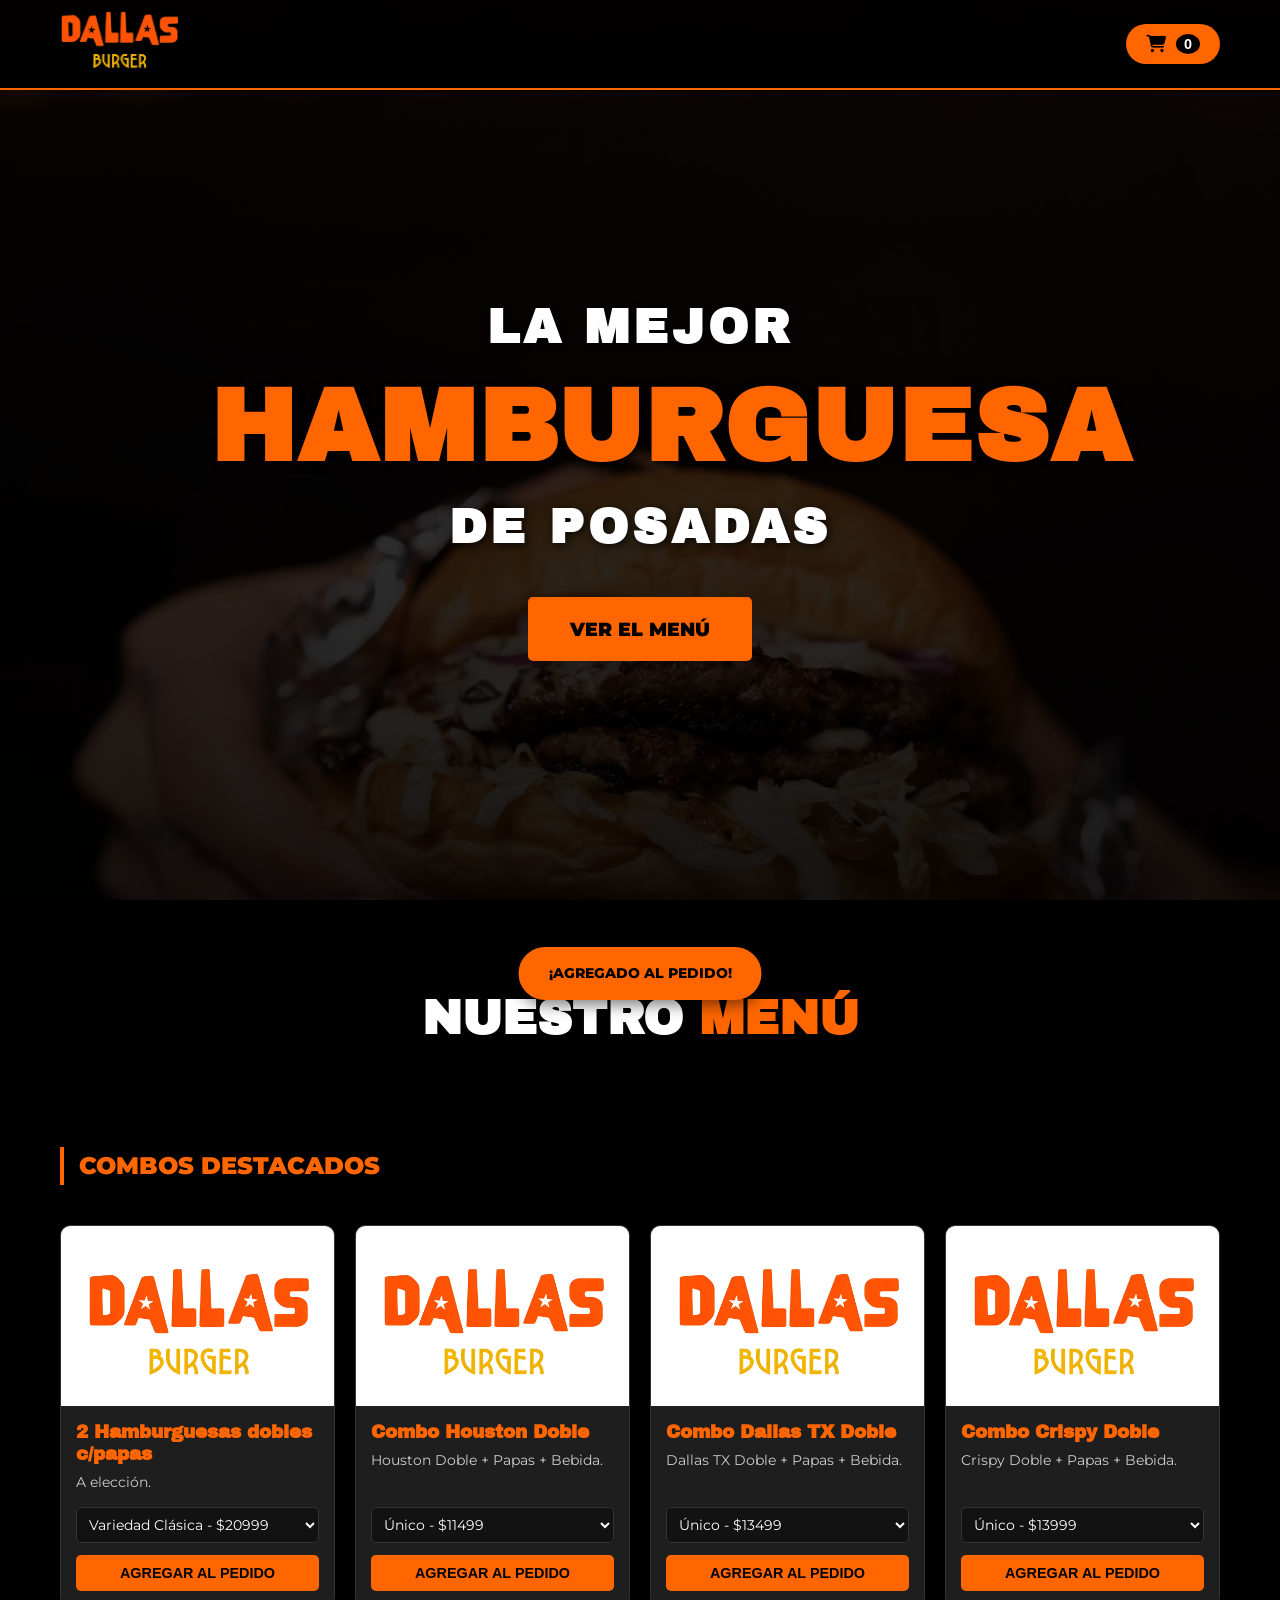
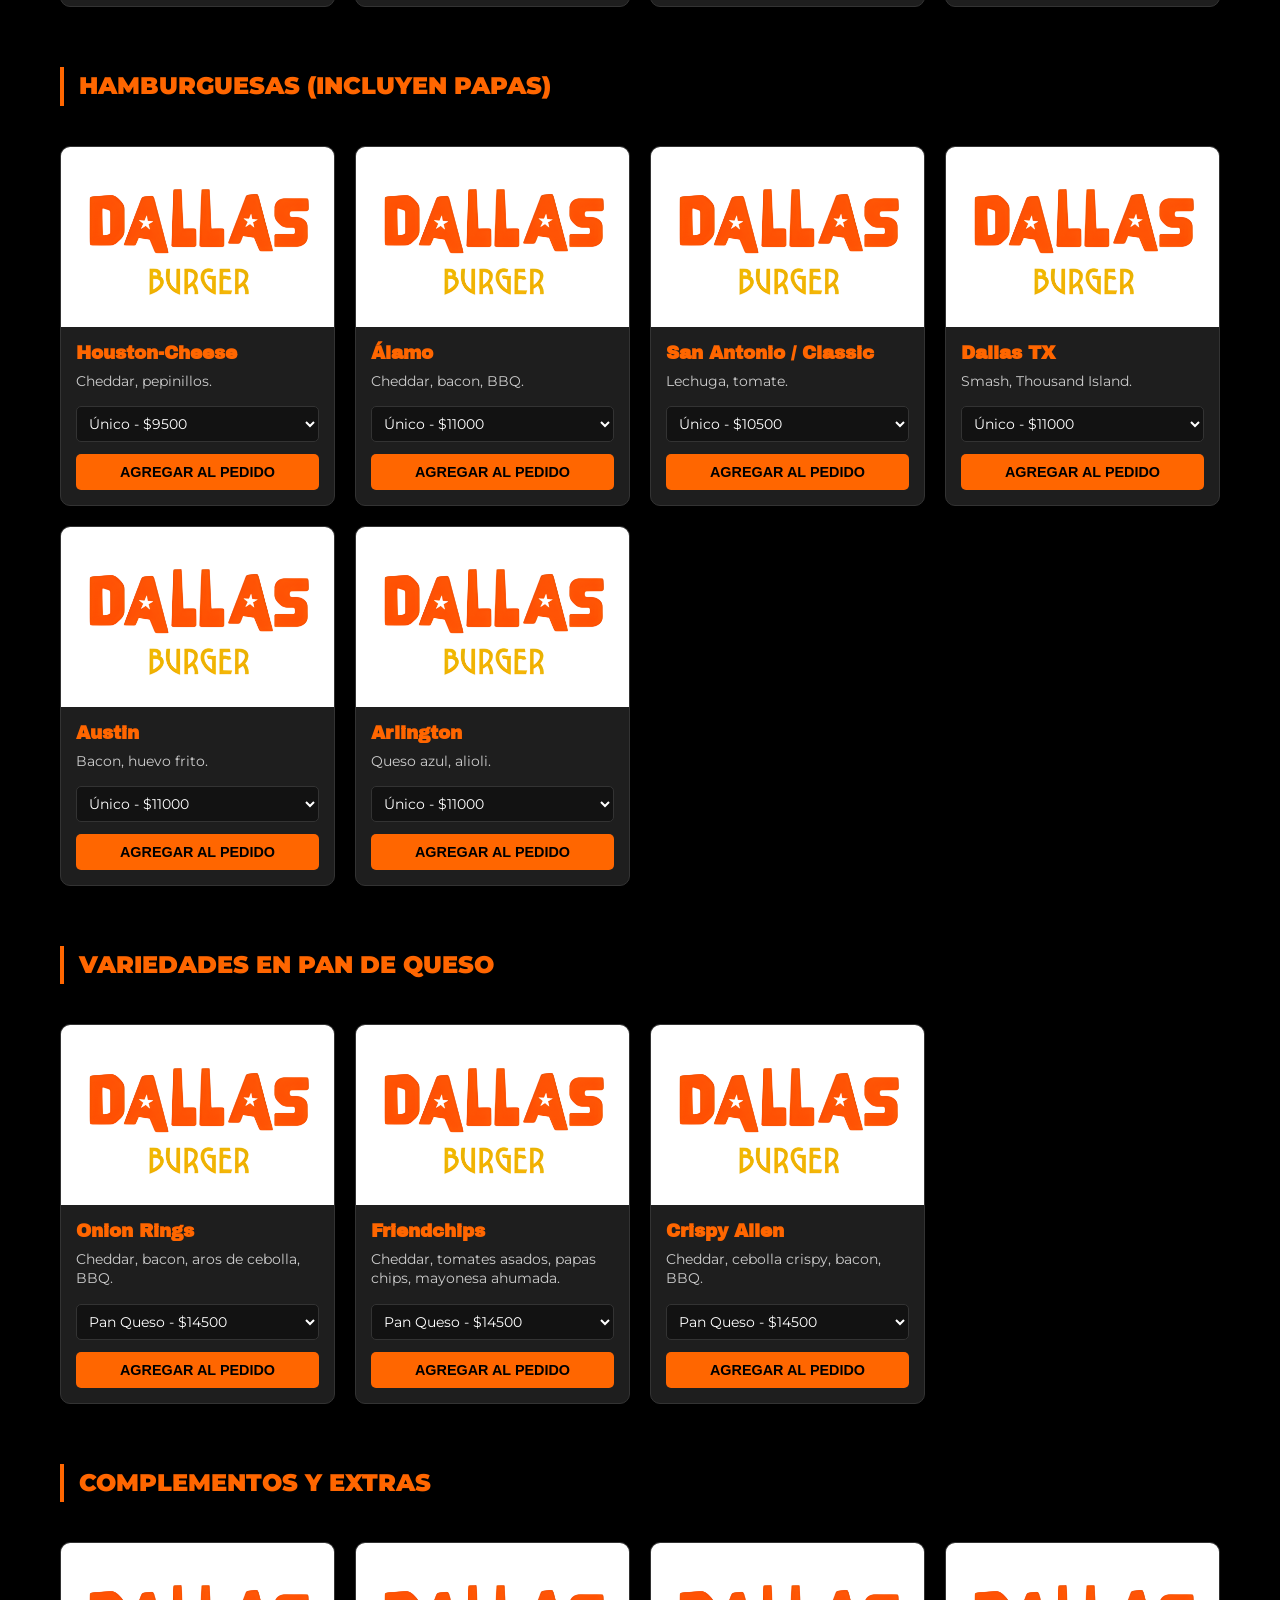
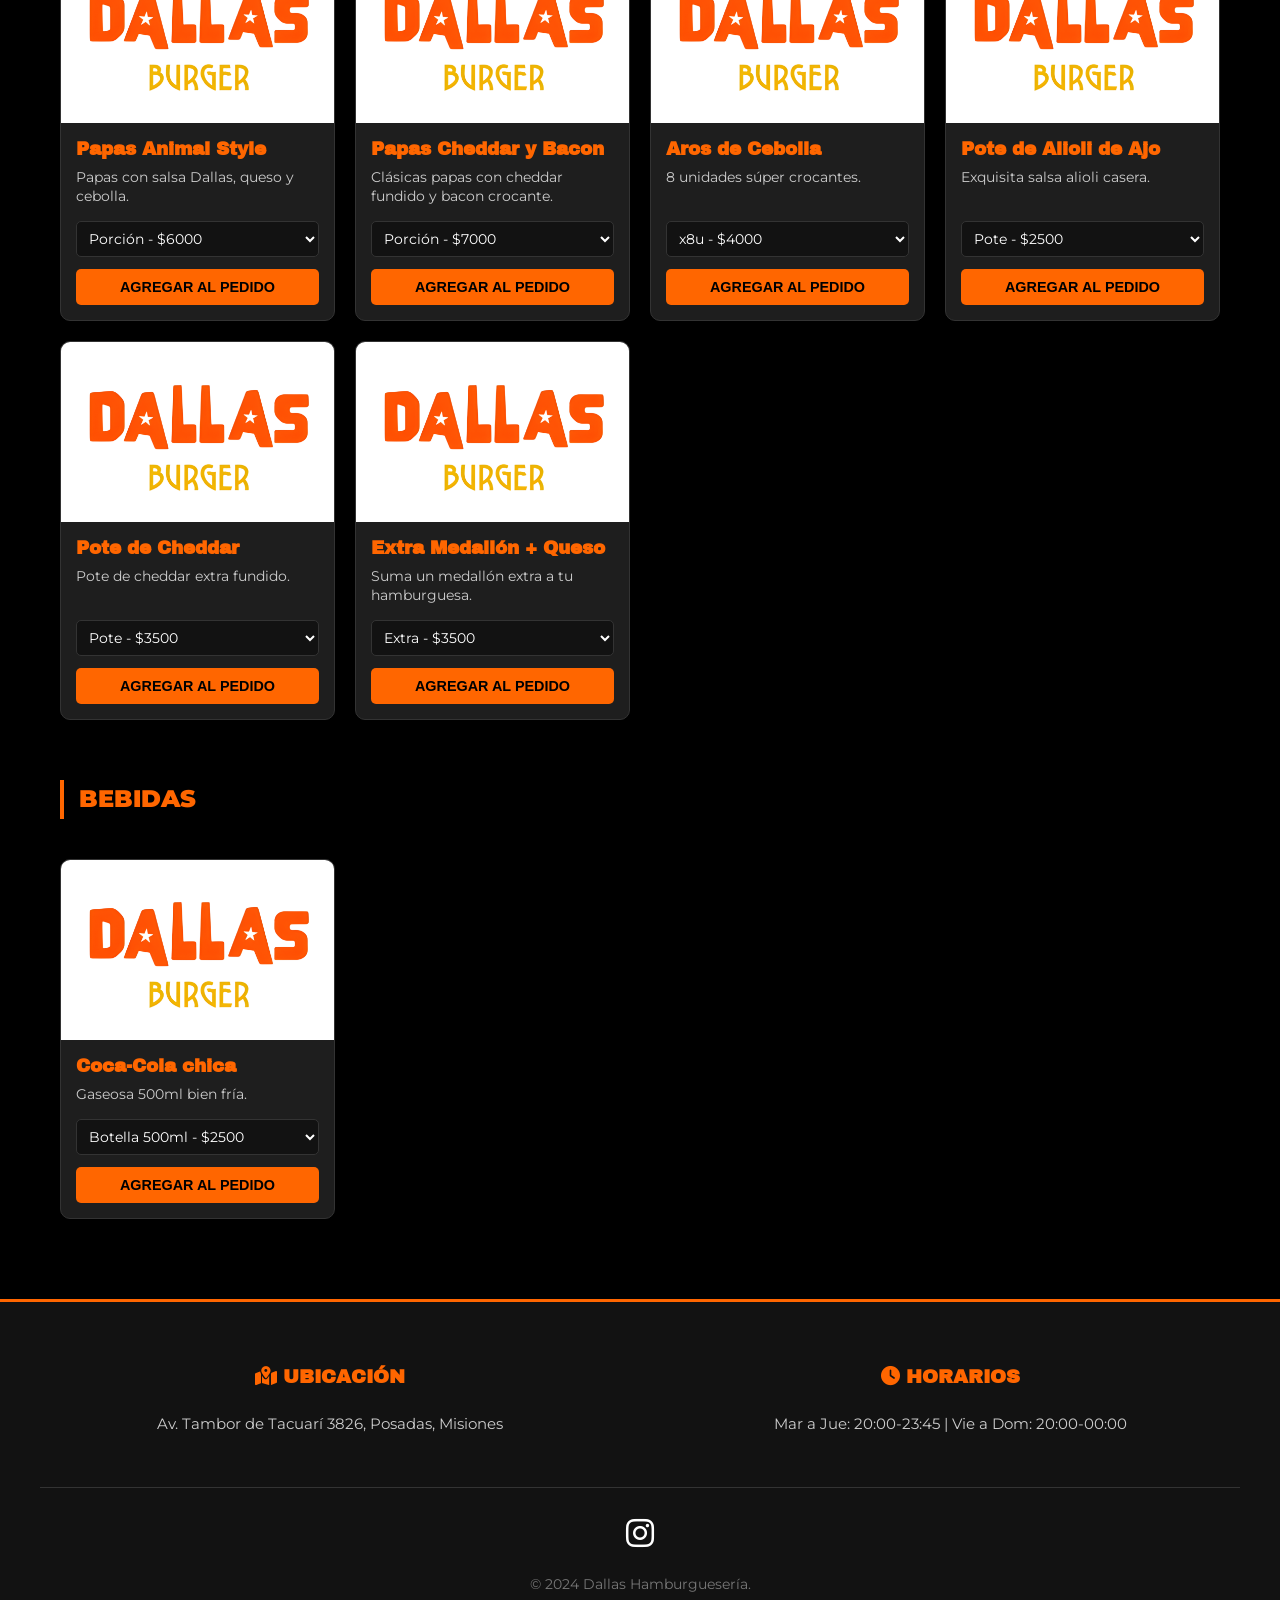
==== index.html @ f732cace "Add files via upload" ====
<!DOCTYPE html>
<html lang="es">
<head>
    <meta charset="UTF-8">
    <meta name="viewport" content="width=device-width, initial-scale=1.0">
    <title>Dallas Hamburguesería | Posadas</title>
    <link rel="icon" href="assets/logo.png" type="image/png">
    <link rel="stylesheet" href="style.css">
    <link href="https://fonts.googleapis.com/css2?family=Archivo+Black&family=Montserrat:wght@400;600;800;900&display=swap" rel="stylesheet">
    <link rel="stylesheet" href="https://cdnjs.cloudflare.com/ajax/libs/font-awesome/6.4.0/css/all.min.css">
</head>
<body>

    <nav class="navbar">
        <div class="nav-container">
            <div class="nav-logo">
                <img src="assets/logo.png" alt="Dallas Logo" class="logo-img">
            </div>
            <button class="cart-toggle-btn" id="btn-abrir-carrito">
                <i class="fa-solid fa-cart-shopping"></i>
                <span id="cart-counter" class="cart-counter">0</span>
            </button>
        </div>
    </nav>

    <div class="cart-overlay" id="cart-overlay"></div>
    <aside class="cart-sidebar" id="cart-sidebar">
        <div class="cart-header">
            <h2>TU PEDIDO</h2>
            <button class="close-cart-btn" id="btn-cerrar-carrito"><i class="fa-solid fa-xmark"></i></button>
        </div>
        <div class="cart-body">
            <ul id="lista-carrito" class="cart-list"></ul>
        </div>
        <div class="cart-footer">
            <div class="cart-options">
                <div class="form-group">
                    <label for="metodo-pago">Método de pago:</label>
                    <select id="metodo-pago">
                        <option value="Efectivo">Efectivo</option>
                        <option value="Transferencia">Transferencia / Mercado Pago</option>
                    </select>
                </div>
                <div class="form-group">
                    <label for="metodo-entrega">Entrega:</label>
                    <select id="metodo-entrega" onchange="toggleDireccion()">
                        <option value="Delivery">Delivery (25-50 min)</option>
                        <option value="Retiro por local">Para llevar / Retiro en local</option>
                    </select>
                </div>
                <div class="form-group" id="grupo-direccion">
                    <label for="direccion-envio">Dirección de envío:</label>
                    <input type="text" id="direccion-envio" placeholder="Ej: Av. Tambor de Tacuarí 3826">
                </div>
            </div>
            <div class="cart-notes">
                <label for="pedido-notas">Aclaraciones adicionales:</label>
                <textarea id="pedido-notas" placeholder="Ej: Sin pepinillos..."></textarea>
            </div>
            <div class="cart-total-box">
                <span>Total:</span>
                <span id="precio-total">$0</span>
            </div>
            <button id="btn-whatsapp" class="btn-whatsapp" disabled>Enviar Pedido a WhatsApp</button>
        </div>
    </aside>

    <div class="main-content-wrapper">
        <header class="hero">
            <div class="hero-content">
                <h1 class="landing-title">
                    <span class="linea-blanca">LA MEJOR</span>
                    <span class="linea-naranja">HAMBURGUESA</span>
                    <span class="linea-blanca">DE POSADAS</span>
                </h1>
                <a href="#menu-seccion" class="btn-hero">Ver el Menú</a>
            </div>
        </header>

        <main class="menu-container" id="menu-seccion">
            <h2 class="section-title">NUESTRO <span class="highlight">MENÚ</span></h2>
            <div id="productos-contenedor" class="productos-grid"></div>
        </main>

        <footer class="site-footer">
            <div class="footer-grid">
                <div class="footer-column">
                    <h3><i class="fa-solid fa-map-location-dot"></i> UBICACIÓN</h3>
                    <p>Av. Tambor de Tacuarí 3826, Posadas, Misiones</p>
                </div>
                <div class="footer-column">
                    <h3><i class="fa-solid fa-clock"></i> HORARIOS</h3>
                    <p>Mar a Jue: 20:00-23:45 | Vie a Dom: 20:00-00:00</p>
                </div>
            </div>
            <div class="footer-bottom">
                <a href="https://instagram.com/" target="_blank" class="btn-instagram"><i class="fa-brands fa-instagram"></i></a>
                <p class="copy">&copy; 2024 Dallas Hamburguesería.</p>
            </div>
        </footer>
    </div>

    <div id="notificacion" class="toast-notification">¡Agregado al pedido!</div>
    <script src="app.js"></script>
</body>
</html>
---- style.css ----
:root {
    --primario: #ff6600; /* Naranja Dallas */
    --primario-hover: #e65c00;
    --negro-puro: #000000;
    --negro-suave: #121212;
    --gris-oscuro: #1e1e1e;
    --gris-medio: #333333;
    --blanco: #ffffff;
    --gris-texto: #cccccc;
    --fuente-titulo: 'Archivo Black', sans-serif;
    --fuente-cuerpo: 'Montserrat', sans-serif;
}

* {
    margin: 0;
    padding: 0;
    box-sizing: border-box;
    scroll-behavior: smooth;
}

body {
    background-color: var(--negro-puro);
    color: var(--blanco);
    font-family: var(--fuente-cuerpo);
    line-height: 1.6;
    overflow-x: hidden;
}

/* NAVBAR */
.navbar {
    background-color: rgba(0, 0, 0, 0.95);
    border-bottom: 2px solid var(--primario);
    padding: 10px 0;
    position: fixed;
    width: 100%;
    top: 0;
    z-index: 1000;
    backdrop-filter: blur(5px);
}

.nav-container {
    max-width: 1200px;
    margin: 0 auto;
    display: flex;
    justify-content: space-between;
    align-items: center;
    padding: 0 20px;
}

.logo-img { height: 60px; }

.cart-toggle-btn {
    background: var(--primario);
    color: var(--negro-puro);
    border: none;
    padding: 10px 20px;
    border-radius: 50px;
    font-weight: 800;
    font-size: 1.1rem;
    cursor: pointer;
    display: flex;
    align-items: center;
    gap: 10px;
    transition: 0.3s;
}

.cart-toggle-btn:hover { background: var(--blanco); }
.cart-counter {
    background: var(--negro-puro);
    color: var(--blanco);
    padding: 2px 8px;
    border-radius: 50%;
    font-size: 0.9rem;
}

/* HERO SECTION */
.hero {
    height: 100vh;
    background: linear-gradient(rgba(0,0,0,0.7), rgba(0,0,0,0.9)), url('assets/portada.jpg');
    background-size: cover;
    background-position: center;
    display: flex;
    align-items: center;
    justify-content: center;
    text-align: center;
    padding-top: 60px;
}

.hero-content { 
    padding: 0 20px;
    width: 100%;
    max-width: 900px;
    margin: 0 auto;
}

.landing-title { 
    font-family: var(--fuente-titulo);
    text-shadow: 2px 2px 10px rgba(0,0,0,0.8);
    margin-bottom: 40px;
}

.landing-title .linea-blanca { 
    display: block;
    font-size: clamp(1.5rem, 4vw, 3rem); 
    color: var(--blanco); 
    letter-spacing: 4px; 
    text-transform: uppercase;
    line-height: 1.2;
}

.landing-title .linea-naranja { 
    display: block;
    font-size: clamp(2.5rem, 8vw, 6.5rem); 
    color: var(--primario); 
    letter-spacing: 2px; 
    text-transform: uppercase;
    line-height: 1.1;
    margin: 15px 0; 
}

.btn-hero {
    display: inline-block;
    padding: 15px 40px;
    background-color: var(--primario);
    color: var(--negro-puro);
    text-decoration: none;
    font-weight: 900;
    font-size: 1.2rem;
    border-radius: 5px;
    text-transform: uppercase;
    transition: 0.3s;
    border: 2px solid var(--primario);
}
.btn-hero:hover { background: transparent; color: var(--primario); }

/* MENU */
.menu-container { max-width: 1200px; margin: 80px auto; padding: 0 20px; }
.section-title { font-family: var(--fuente-titulo); font-size: 3rem; text-align: center; margin-bottom: 50px; color: var(--blanco); }
.highlight { color: var(--primario); }
.categoria-separador { grid-column: 1 / -1; border-left: 4px solid var(--primario); padding-left: 15px; margin: 40px 0 20px; font-size: 1.5rem; color: var(--primario); text-transform: uppercase; font-weight: 900; }

/* GRILLA DE PRODUCTOS */
.productos-grid {
    display: grid;
    grid-template-columns: repeat(4, 1fr);
    gap: 20px;
}

.product-card {
    background: var(--gris-oscuro);
    border-radius: 10px;
    overflow: hidden;
    border: 1px solid var(--gris-medio);
    transition: 0.3s;
    display: flex;
    flex-direction: column;
}
.product-card:hover { border-color: var(--primario); transform: translateY(-5px); box-shadow: 0 5px 15px rgba(255,102,0,0.2); }

.product-img { width: 100%; height: 180px; object-fit: cover; }
.product-info { padding: 15px; display: flex; flex-direction: column; flex-grow: 1; }
.product-title { font-family: var(--fuente-titulo); color: var(--primario); font-size: 1.15rem; margin-bottom: 8px; line-height: 1.2; }
.product-desc { font-size: 0.85rem; color: var(--gris-texto); flex-grow: 1; margin-bottom: 15px; line-height: 1.4; }

.size-selector {
    width: 100%;
    background: var(--negro-suave);
    color: var(--blanco);
    border: 1px solid var(--gris-medio);
    padding: 8px;
    margin-bottom: 12px;
    border-radius: 5px;
    font-family: inherit;
    font-size: 0.85rem;
    outline: none;
}
.size-selector:focus { border-color: var(--primario); }

.btn-add {
    width: 100%;
    padding: 10px;
    background: var(--primario);
    color: var(--negro-puro);
    border: none;
    font-weight: 800;
    font-size: 0.9rem;
    text-transform: uppercase;
    cursor: pointer;
    border-radius: 5px;
    transition: 0.3s;
}
.btn-add:hover { background: var(--primario-hover); }

/* FOOTER */
.site-footer { background-color: var(--negro-suave); border-top: 3px solid var(--primario); padding: 60px 20px 20px; margin-top: 80px; }
.footer-grid { max-width: 1200px; margin: 0 auto; display: grid; grid-template-columns: repeat(auto-fit, minmax(250px, 1fr)); gap: 40px; text-align: center; }
.footer-column h3 { color: var(--primario); font-family: var(--fuente-titulo); font-size: 1.2rem; margin-bottom: 20px; }
.footer-column p { color: var(--gris-texto); margin-bottom: 10px; font-size: 0.95rem; }
.footer-column strong { color: var(--blanco); }
.footer-bottom { max-width: 1200px; margin: 40px auto 0; padding-top: 20px; border-top: 1px solid var(--gris-medio); text-align: center; }
.btn-instagram { color: var(--blanco); text-decoration: none; font-size: 2rem; transition: 0.3s; }
.btn-instagram:hover { color: var(--primario); }
.copy { margin-top: 15px; font-size: 0.85rem; color: #777; }


/* =========================================================================
   CARRITO SIDEBAR - DISEÑO DIVIDIDO (PANTALLA PC)
   ========================================================================= */

.cart-overlay { position: fixed; top: 0; left: 0; width: 100%; height: 100%; background: rgba(0,0,0,0.8); z-index: 1001; opacity: 0; visibility: hidden; transition: 0.3s; }
.cart-overlay.active { opacity: 1; visibility: visible; }

/* En PC usamos GRID: 1 fracción para la lista (izquierda) y 450px fijos para el checkout (derecha) */
.cart-sidebar { 
    position: fixed; 
    top: 0; 
    right: -100%; 
    width: 100%; 
    max-width: 100%; 
    height: 100%; 
    background: var(--negro-suave); 
    z-index: 1002; 
    display: grid; 
    grid-template-columns: 1fr 450px; 
    grid-template-rows: auto 1fr;
    transition: right 0.4s ease; 
}
.cart-sidebar.active { right: 0; }

/* El Header ocupa todo el ancho superior */
.cart-header { 
    grid-column: 1 / -1;
    padding: 20px 40px; 
    background: var(--negro-puro); 
    border-bottom: 1px solid var(--gris-medio); 
    display: flex; 
    justify-content: space-between; 
    align-items: center; 
}
.cart-header h2 { font-family: var(--fuente-titulo); color: var(--primario); }
.close-cart-btn { background: none; border: none; color: var(--blanco); font-size: 1.5rem; cursor: pointer; transition: 0.3s; }
.close-cart-btn:hover { color: var(--primario); }

/* Lado Izquierdo: Lista de Pedidos */
.cart-body { 
    grid-column: 1 / 2;
    overflow-y: auto; 
    padding: 40px; 
}
.cart-list { list-style: none; max-width: 900px; margin: 0 auto; width: 100%; }
.cart-item { display: flex; justify-content: space-between; align-items: center; background: var(--gris-oscuro); padding: 15px 25px; margin-bottom: 15px; border-radius: 8px; border: 1px solid var(--gris-medio); }
.item-details h4 { font-size: 1.1rem; color: var(--blanco); margin-bottom: 5px; }
.item-details p { color: var(--primario); font-weight: bold; font-size: 1rem; }
.btn-remove { background: none; border: none; color: #ff4444; font-size: 1.3rem; cursor: pointer; transition: 0.2s; }
.btn-remove:hover { transform: scale(1.1); }
.empty-msg { text-align: center; color: var(--gris-texto); font-style: italic; margin-top: 40px; font-size: 1.2rem; }

/* Lado Derecho: Opciones y Checkout */
.cart-footer { 
    grid-column: 2 / 3;
    padding: 40px 30px; 
    background: var(--negro-puro); 
    border-left: 1px solid var(--gris-medio); 
    display: flex;
    flex-direction: column;
    overflow-y: auto;
}

.cart-options, .cart-notes { width: 100%; }
.form-group { margin-bottom: 20px; }
.form-group label, .cart-notes label { display: block; font-size: 0.9rem; margin-bottom: 8px; color: var(--gris-texto); font-weight: bold; }
.form-group select, .form-group input, .cart-notes textarea { width: 100%; padding: 12px; background: var(--gris-oscuro); border: 1px solid var(--gris-medio); color: var(--blanco); border-radius: 5px; font-family: inherit; font-size: 0.95rem; }
.cart-notes textarea { resize: vertical; min-height: 80px; width: 100%; }

/* Margin-top auto empuja el Total y el Botón hacia abajo de la pantalla */
.cart-total-box { 
    display: flex; 
    justify-content: space-between; 
    font-size: 1.5rem; 
    font-weight: 900; 
    margin-top: auto; 
    margin-bottom: 20px; 
    border-top: 1px dashed var(--gris-medio); 
    padding-top: 20px; 
    color: var(--blanco); 
    width: 100%; 
}
.btn-whatsapp { width: 100%; padding: 15px; background: #25D366; color: white; border: none; font-size: 1.1rem; font-weight: 900; border-radius: 5px; cursor: pointer; transition: 0.3s; text-transform: uppercase; display: block; }
.btn-whatsapp:hover { background: #1ebc5a; }
.btn-whatsapp:disabled { background: var(--gris-medio); color: #777; cursor: not-allowed; }


/* TOAST NOTIFICACIÓN */
.toast-notification { position: fixed; bottom: -100px; left: 50%; transform: translateX(-50%); background: var(--primario); color: var(--negro-puro); padding: 15px 30px; border-radius: 50px; font-weight: 800; box-shadow: 0 5px 15px rgba(0,0,0,0.5); z-index: 2000; transition: bottom 0.4s ease; text-transform: uppercase; font-size: 0.9rem; }
.toast-notification.show { bottom: 30px; }
.no-scroll { overflow: hidden; }

/* =========================================================================
   MEDIA QUERIES - RESPONSIVIDAD (MÓVILES Y TABLETS)
   ========================================================================= */

@media (max-width: 1024px) { 
    .productos-grid { grid-template-columns: repeat(2, 1fr); } 
}

@media (max-width: 768px) {
    /* Ajustes generales de texto y catálogo */
    .section-title { font-size: 2.2rem; }
    .categoria-separador { font-size: 1.3rem; margin: 30px 0 15px; }
    
    .productos-grid { display: flex; flex-direction: column; gap: 15px; }
    .product-card { flex-direction: row; align-items: center; padding: 10px; min-height: 140px; }
    .product-img { width: 110px; height: 110px; min-width: 110px; border-radius: 8px; }
    .product-info { padding: 0 0 0 15px; justify-content: center; }
    .product-title { font-size: 1.1rem; margin-bottom: 5px; line-height: 1.2; }
    .product-desc { font-size: 0.8rem; margin-bottom: 8px; line-height: 1.3; display: -webkit-box; -webkit-line-clamp: 2; -webkit-box-orient: vertical; overflow: hidden; }
    .size-selector { padding: 6px; font-size: 0.85rem; margin-bottom: 8px; }
    .btn-add { padding: 8px; font-size: 0.85rem; }

    /* RESET DEL CARRITO PARA CELULARES (Vuelve a ser una sola columna) */
    .cart-sidebar {
        display: flex;
        flex-direction: column;
    }
    .cart-header { padding: 20px; }
    .cart-body { padding: 20px; }
    .cart-footer { 
        padding: 20px; 
        border-left: none; 
        border-top: 1px solid var(--gris-medio);
    }
    .cart-total-box { margin-top: 10px; font-size: 1.3rem; }
}
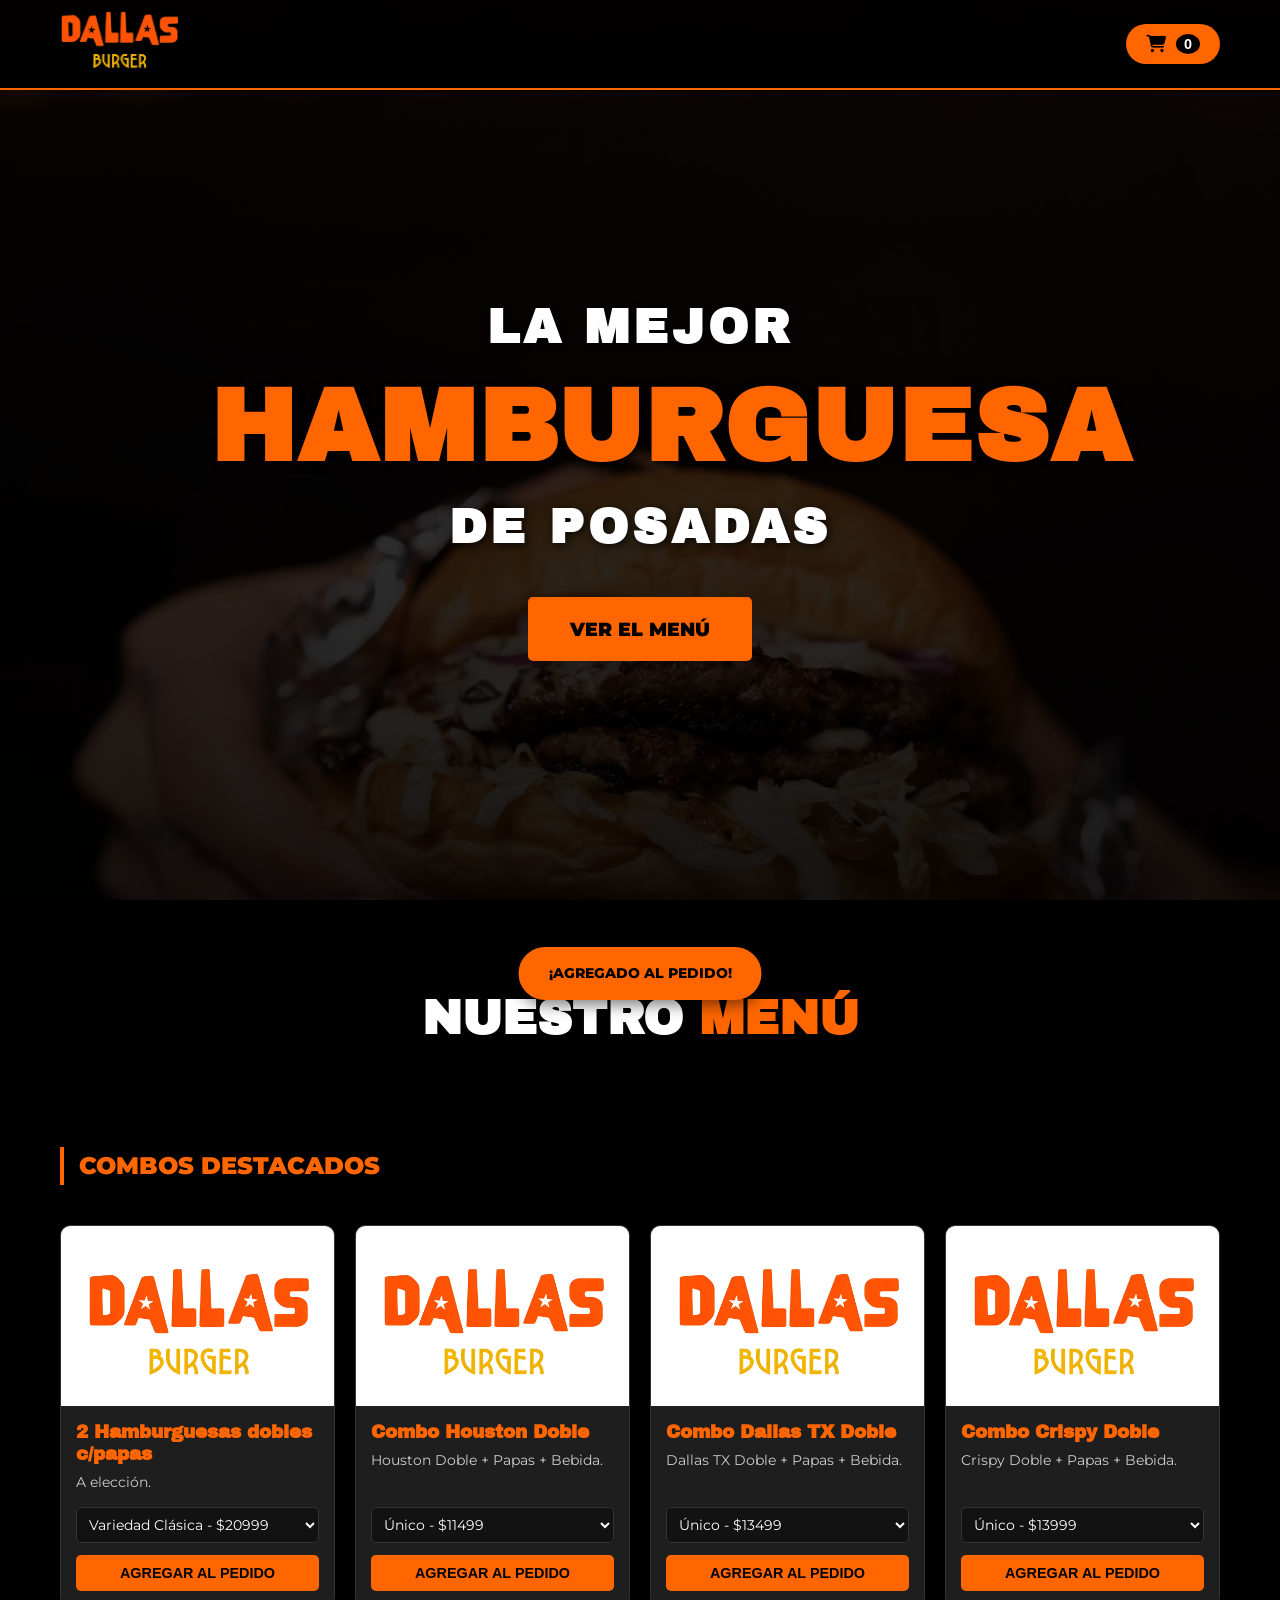
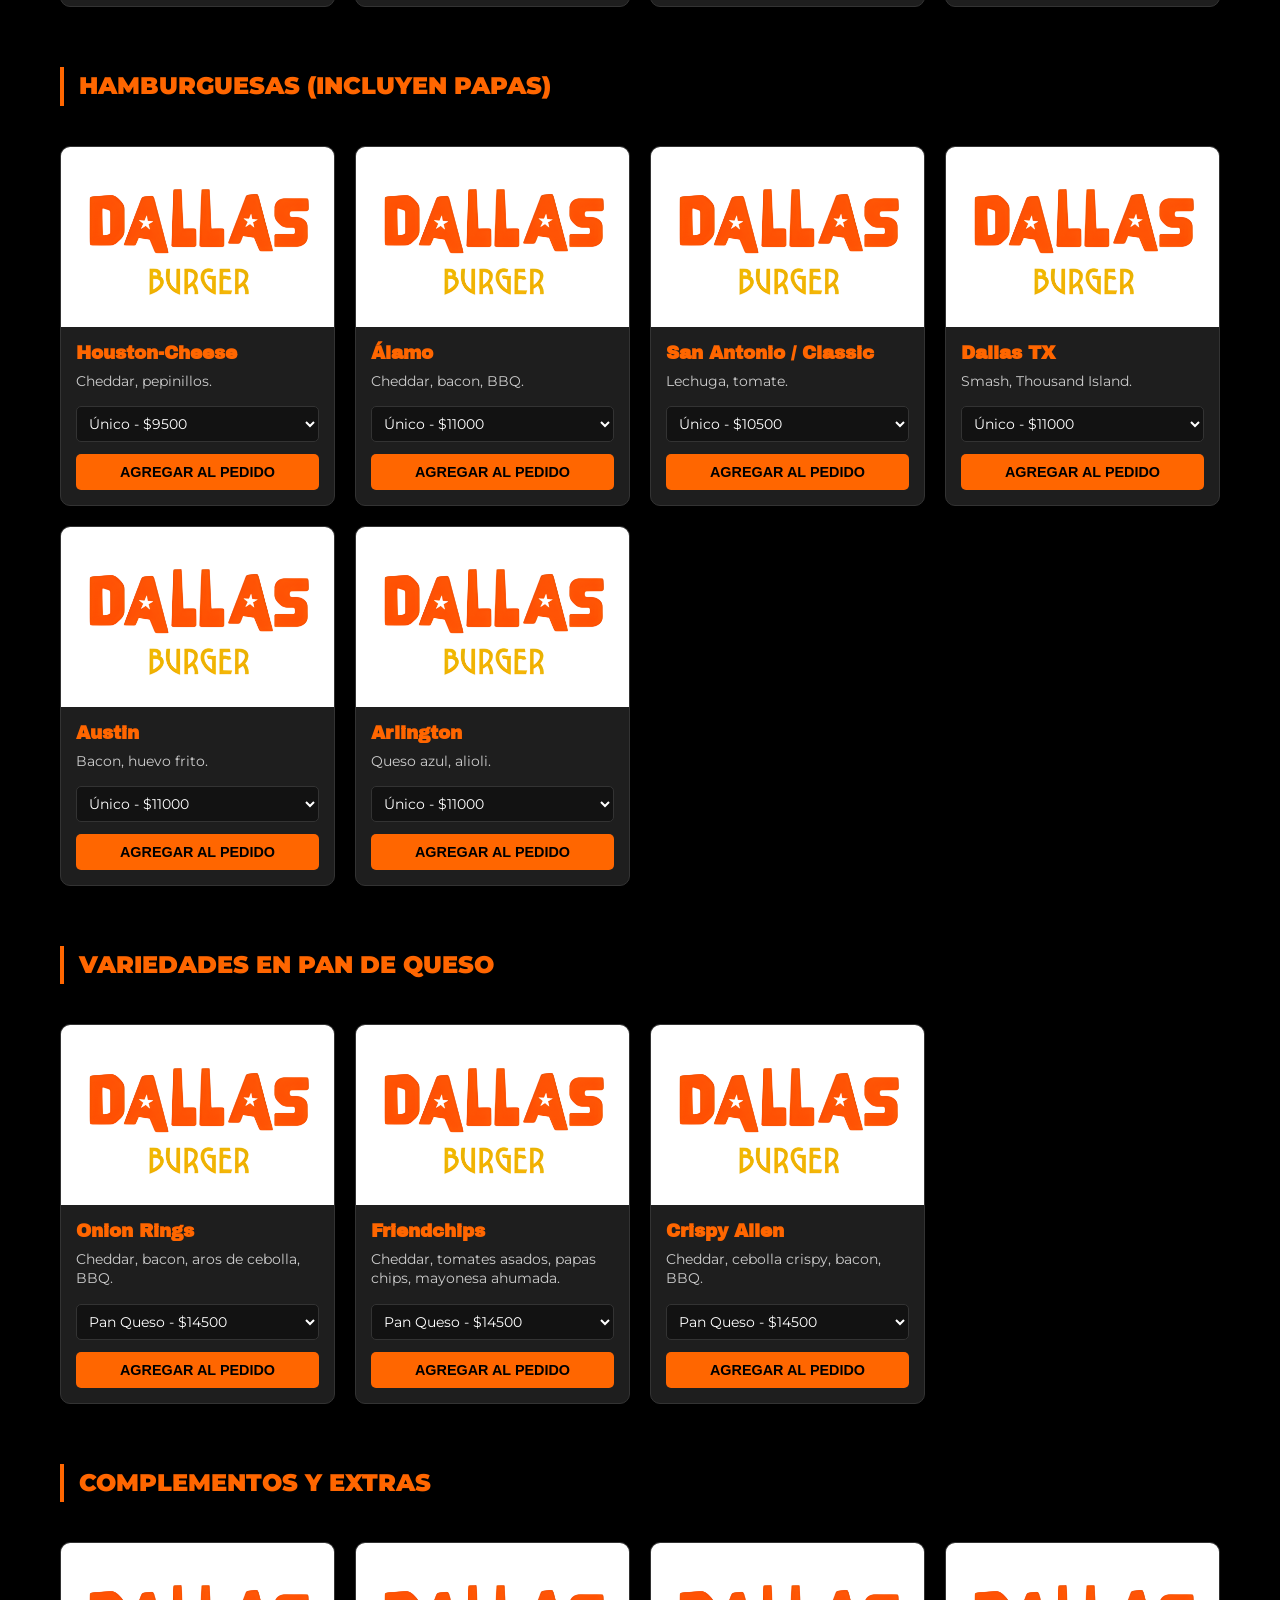
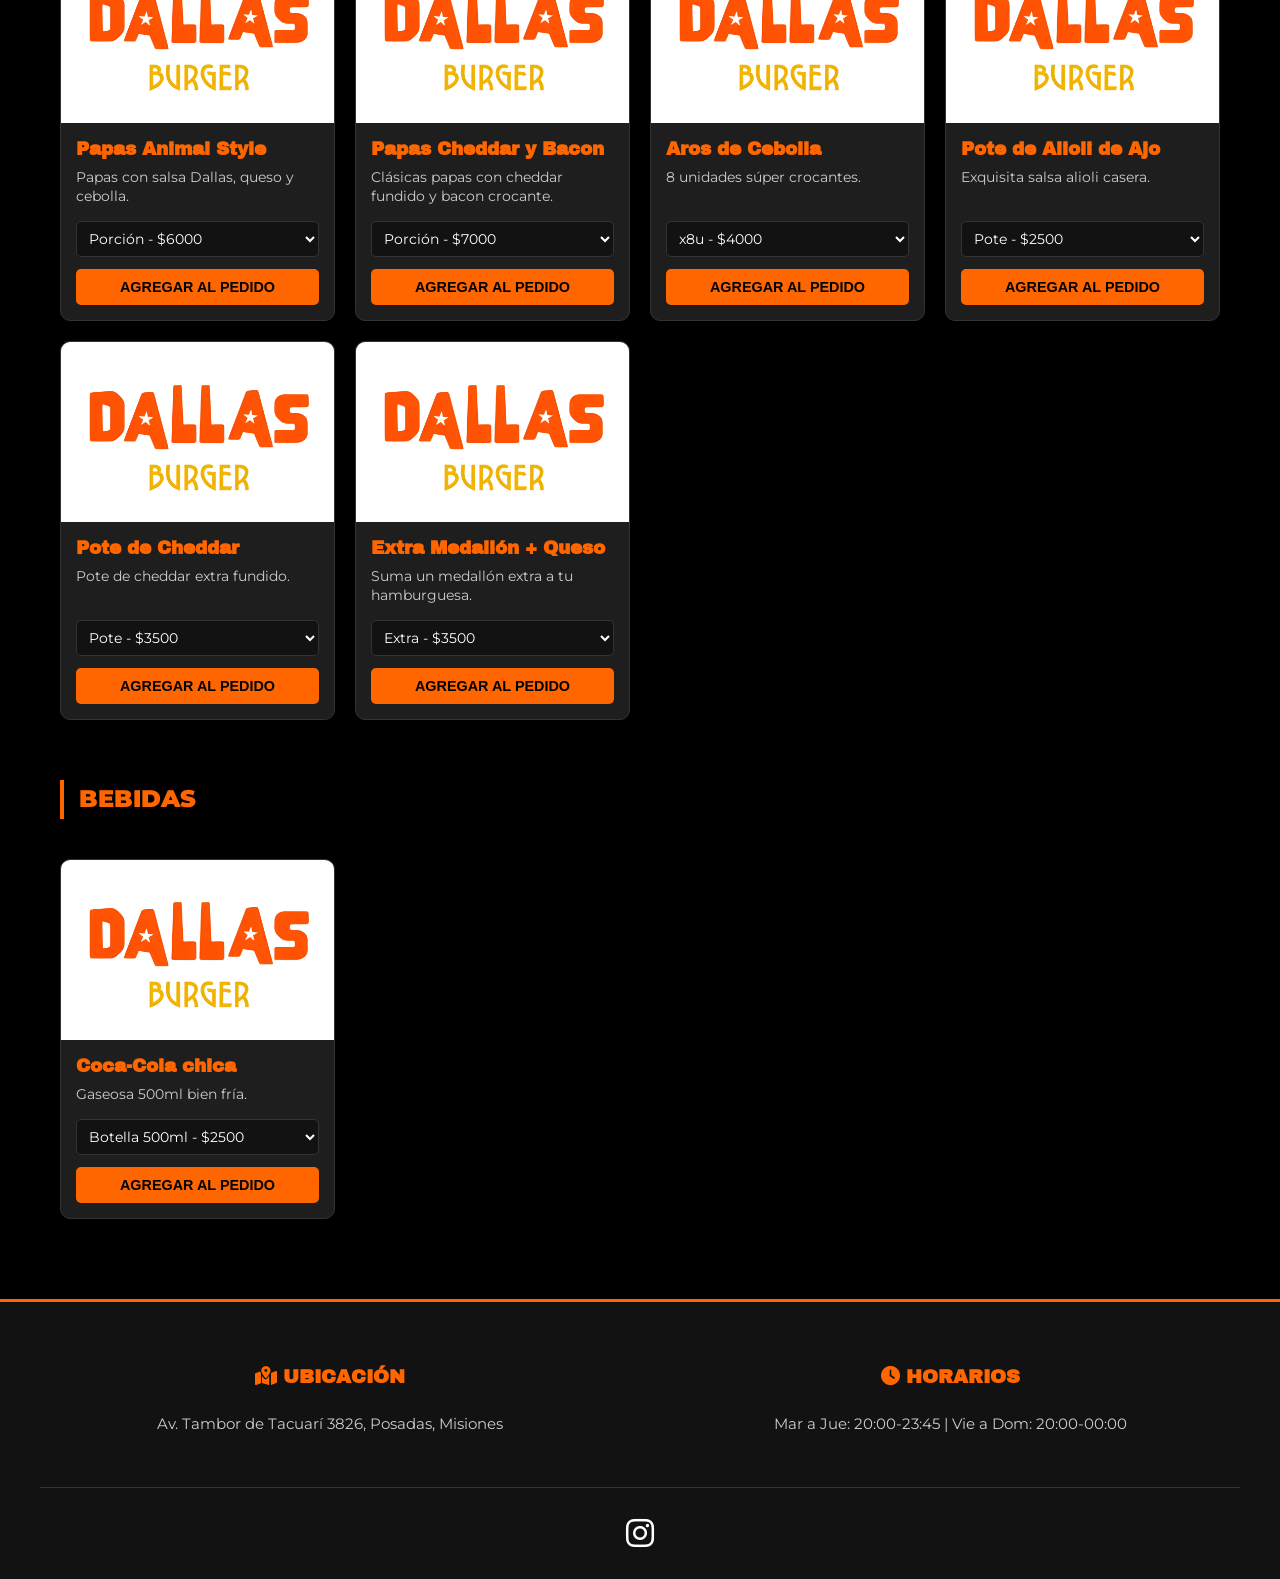
==== commit 143c4f1a: "Add files via upload" ====
--- a/index.html
+++ b/index.html
@@ -14,7 +14,7 @@
     <nav class="navbar">
         <div class="nav-container">
             <div class="nav-logo">
-                <img src="assets/logo.png" alt="Dallas Logo" class="logo-img">
+                <img src="assets/logo.png" alt="Dallas Logo" class="logo-img" onerror="this.style.display='none'">
             </div>
             <button class="cart-toggle-btn" id="btn-abrir-carrito">
                 <i class="fa-solid fa-cart-shopping"></i>
@@ -95,7 +95,6 @@
             </div>
             <div class="footer-bottom">
                 <a href="https://instagram.com/" target="_blank" class="btn-instagram"><i class="fa-brands fa-instagram"></i></a>
-                <p class="copy">&copy; 2024 Dallas Hamburguesería.</p>
             </div>
         </footer>
     </div>
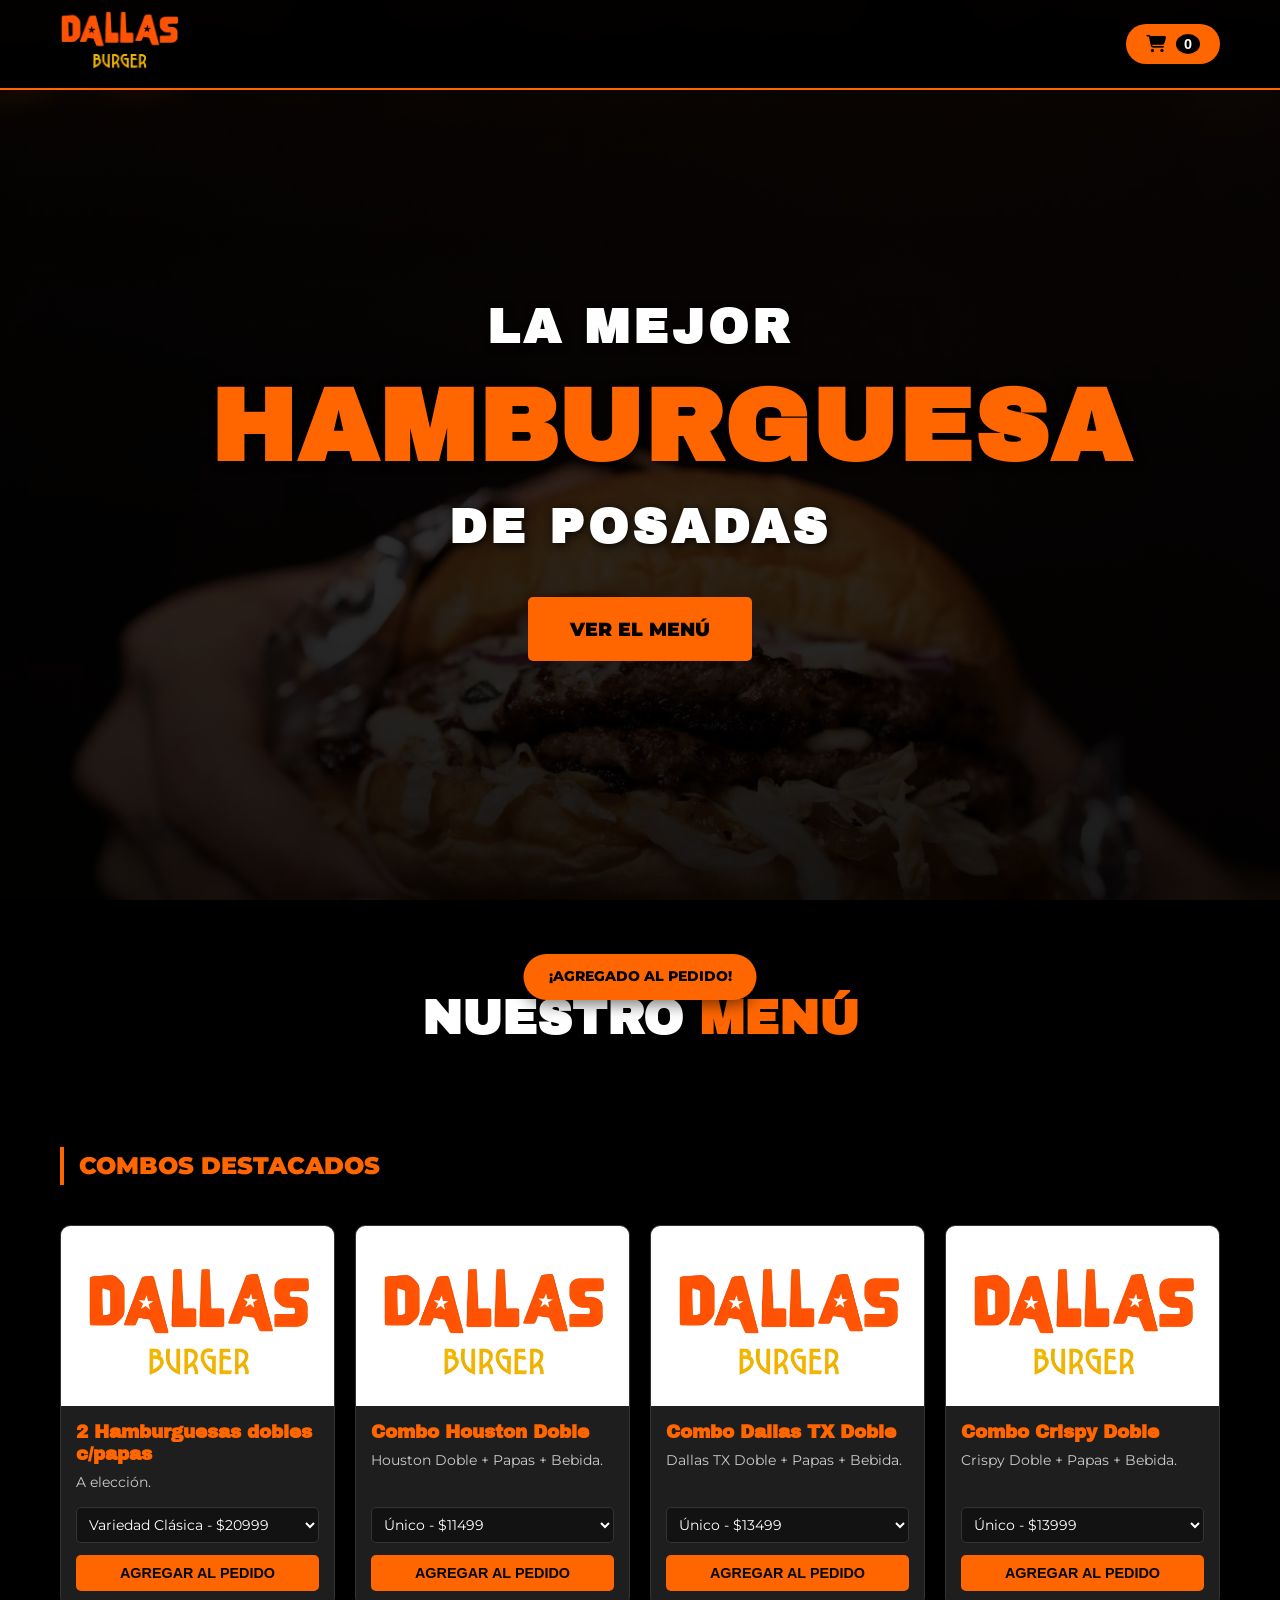
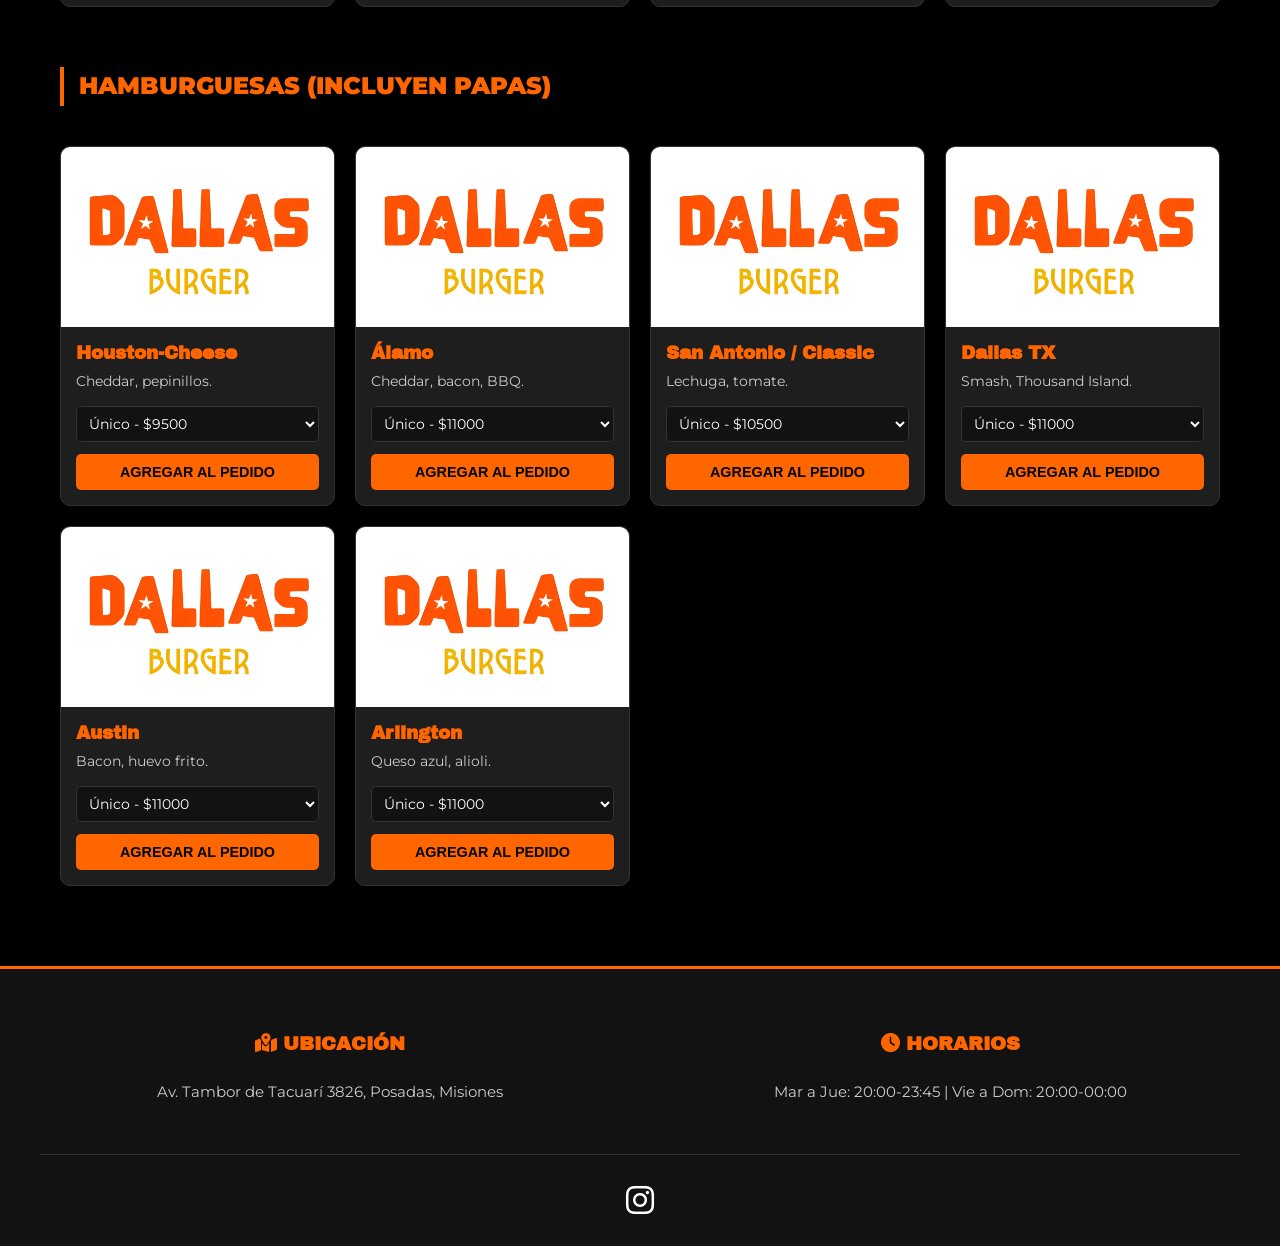
==== commit bb6566cf: "Add files via upload" ====
--- a/index.html
+++ b/index.html
@@ -5,6 +5,7 @@
     <meta name="viewport" content="width=device-width, initial-scale=1.0">
     <title>Dallas Hamburguesería | Posadas</title>
     <link rel="icon" href="assets/logo.png" type="image/png">
+    
     <link rel="stylesheet" href="style.css">
     <link href="https://fonts.googleapis.com/css2?family=Archivo+Black&family=Montserrat:wght@400;600;800;900&display=swap" rel="stylesheet">
     <link rel="stylesheet" href="https://cdnjs.cloudflare.com/ajax/libs/font-awesome/6.4.0/css/all.min.css">
@@ -29,39 +30,47 @@
             <h2>TU PEDIDO</h2>
             <button class="close-cart-btn" id="btn-cerrar-carrito"><i class="fa-solid fa-xmark"></i></button>
         </div>
+        
         <div class="cart-body">
             <ul id="lista-carrito" class="cart-list"></ul>
         </div>
+
         <div class="cart-footer">
-            <div class="cart-options">
-                <div class="form-group">
-                    <label for="metodo-pago">Método de pago:</label>
-                    <select id="metodo-pago">
-                        <option value="Efectivo">Efectivo</option>
-                        <option value="Transferencia">Transferencia / Mercado Pago</option>
-                    </select>
+            <div class="cart-checkout-scroll">
+                <div class="cart-options">
+                    <div class="form-group">
+                        <label for="metodo-pago">Método de pago:</label>
+                        <select id="metodo-pago">
+                            <option value="Efectivo">Efectivo</option>
+                            <option value="Transferencia">Transferencia / Mercado Pago</option>
+                        </select>
+                    </div>
+                    <div class="form-group">
+                        <label for="metodo-entrega">Entrega:</label>
+                        <select id="metodo-entrega" onchange="toggleDireccion()">
+                            <option value="Delivery">Delivery (25-50 min)</option>
+                            <option value="Retiro por local">Para llevar / Retiro en local</option>
+                        </select>
+                    </div>
+                    <div class="form-group" id="grupo-direccion">
+                        <label for="direccion-envio">Dirección de envío:</label>
+                        <input type="text" id="direccion-envio" placeholder="Ej: Av. Tambor de Tacuarí 3826">
+                    </div>
                 </div>
-                <div class="form-group">
-                    <label for="metodo-entrega">Entrega:</label>
-                    <select id="metodo-entrega" onchange="toggleDireccion()">
-                        <option value="Delivery">Delivery (25-50 min)</option>
-                        <option value="Retiro por local">Para llevar / Retiro en local</option>
-                    </select>
-                </div>
-                <div class="form-group" id="grupo-direccion">
-                    <label for="direccion-envio">Dirección de envío:</label>
-                    <input type="text" id="direccion-envio" placeholder="Ej: Av. Tambor de Tacuarí 3826">
+
+                <div class="cart-notes">
+                    <label for="pedido-notas">Aclaraciones adicionales:</label>
+                    <textarea id="pedido-notas" placeholder="Ej: Sin pepinillos, sin tomate..."></textarea>
                 </div>
             </div>
-            <div class="cart-notes">
-                <label for="pedido-notas">Aclaraciones adicionales:</label>
-                <textarea id="pedido-notas" placeholder="Ej: Sin pepinillos..."></textarea>
+            
+            <div class="cart-checkout-fixed">
+                <div class="cart-total-box">
+                    <span>Total:</span>
+                    <span id="precio-total">$0</span>
+                </div>
+                <button id="btn-whatsapp" class="btn-whatsapp" disabled>Enviar Pedido a WhatsApp</button>
             </div>
-            <div class="cart-total-box">
-                <span>Total:</span>
-                <span id="precio-total">$0</span>
-            </div>
-            <button id="btn-whatsapp" class="btn-whatsapp" disabled>Enviar Pedido a WhatsApp</button>
         </div>
     </aside>
 
@@ -100,6 +109,7 @@
     </div>
 
     <div id="notificacion" class="toast-notification">¡Agregado al pedido!</div>
+    
     <script src="app.js"></script>
 </body>
 </html>
--- a/style.css
+++ b/style.css
@@ -210,18 +210,19 @@
 .cart-overlay { position: fixed; top: 0; left: 0; width: 100%; height: 100%; background: rgba(0,0,0,0.8); z-index: 1001; opacity: 0; visibility: hidden; transition: 0.3s; }
 .cart-overlay.active { opacity: 1; visibility: visible; }
 
-/* En PC usamos GRID: 1 fracción para la lista (izquierda) y 450px fijos para el checkout (derecha) */
+/* En PC usamos GRID: 1 fracción para la lista (izquierda) y 400px fijos para el checkout (derecha) */
 .cart-sidebar { 
     position: fixed; 
     top: 0; 
     right: -100%; 
     width: 100%; 
     max-width: 100%; 
-    height: 100%; 
+    height: 100vh;
+    height: 100dvh; /* Soporte móvil avanzado */
     background: var(--negro-suave); 
     z-index: 1002; 
     display: grid; 
-    grid-template-columns: 1fr 450px; 
+    grid-template-columns: 1fr 400px; 
     grid-template-rows: auto 1fr;
     transition: right 0.4s ease; 
 }
@@ -241,57 +242,72 @@
 .close-cart-btn { background: none; border: none; color: var(--blanco); font-size: 1.5rem; cursor: pointer; transition: 0.3s; }
 .close-cart-btn:hover { color: var(--primario); }
 
+/* Scrollbars personalizados para el carrito */
+.cart-body::-webkit-scrollbar, .cart-checkout-scroll::-webkit-scrollbar { width: 6px; }
+.cart-body::-webkit-scrollbar-thumb, .cart-checkout-scroll::-webkit-scrollbar-thumb { background: var(--primario); border-radius: 10px; }
+
 /* Lado Izquierdo: Lista de Pedidos */
 .cart-body { 
     grid-column: 1 / 2;
     overflow-y: auto; 
-    padding: 40px; 
+    padding: 30px; 
 }
 .cart-list { list-style: none; max-width: 900px; margin: 0 auto; width: 100%; }
-.cart-item { display: flex; justify-content: space-between; align-items: center; background: var(--gris-oscuro); padding: 15px 25px; margin-bottom: 15px; border-radius: 8px; border: 1px solid var(--gris-medio); }
-.item-details h4 { font-size: 1.1rem; color: var(--blanco); margin-bottom: 5px; }
-.item-details p { color: var(--primario); font-weight: bold; font-size: 1rem; }
-.btn-remove { background: none; border: none; color: #ff4444; font-size: 1.3rem; cursor: pointer; transition: 0.2s; }
+.cart-item { display: flex; justify-content: space-between; align-items: center; background: var(--gris-oscuro); padding: 15px 20px; margin-bottom: 12px; border-radius: 8px; border: 1px solid var(--gris-medio); }
+.item-details h4 { font-size: 1.05rem; color: var(--blanco); margin-bottom: 5px; }
+.item-details p { color: var(--primario); font-weight: bold; font-size: 0.95rem; }
+.btn-remove { background: none; border: none; color: #ff4444; font-size: 1.2rem; cursor: pointer; transition: 0.2s; }
 .btn-remove:hover { transform: scale(1.1); }
-.empty-msg { text-align: center; color: var(--gris-texto); font-style: italic; margin-top: 40px; font-size: 1.2rem; }
+.empty-msg { text-align: center; color: var(--gris-texto); font-style: italic; margin-top: 40px; font-size: 1.1rem; }
 
 /* Lado Derecho: Opciones y Checkout */
 .cart-footer { 
     grid-column: 2 / 3;
-    padding: 40px 30px; 
+    padding: 25px 20px; 
     background: var(--negro-puro); 
     border-left: 1px solid var(--gris-medio); 
     display: flex;
     flex-direction: column;
+    overflow: hidden; /* Ocultamos el desborde principal */
+}
+
+/* El área de opciones hace scroll interno */
+.cart-checkout-scroll {
     overflow-y: auto;
+    flex-grow: 1;
+    padding-right: 10px;
+    margin-bottom: 15px;
 }
 
 .cart-options, .cart-notes { width: 100%; }
-.form-group { margin-bottom: 20px; }
-.form-group label, .cart-notes label { display: block; font-size: 0.9rem; margin-bottom: 8px; color: var(--gris-texto); font-weight: bold; }
-.form-group select, .form-group input, .cart-notes textarea { width: 100%; padding: 12px; background: var(--gris-oscuro); border: 1px solid var(--gris-medio); color: var(--blanco); border-radius: 5px; font-family: inherit; font-size: 0.95rem; }
-.cart-notes textarea { resize: vertical; min-height: 80px; width: 100%; }
-
-/* Margin-top auto empuja el Total y el Botón hacia abajo de la pantalla */
+.form-group { margin-bottom: 15px; }
+.form-group label, .cart-notes label { display: block; font-size: 0.85rem; margin-bottom: 5px; color: var(--gris-texto); font-weight: bold; }
+.form-group select, .form-group input, .cart-notes textarea { width: 100%; padding: 10px; background: var(--gris-oscuro); border: 1px solid var(--gris-medio); color: var(--blanco); border-radius: 5px; font-family: inherit; font-size: 0.9rem; }
+.cart-notes textarea { resize: vertical; min-height: 60px; width: 100%; }
+
+/* Área fija inferior (Total y Botón) */
+.cart-checkout-fixed {
+    flex-shrink: 0;
+    padding-top: 15px;
+    border-top: 1px dashed var(--gris-medio);
+}
+
 .cart-total-box { 
     display: flex; 
     justify-content: space-between; 
-    font-size: 1.5rem; 
+    font-size: 1.3rem; 
     font-weight: 900; 
-    margin-top: auto; 
-    margin-bottom: 20px; 
-    border-top: 1px dashed var(--gris-medio); 
-    padding-top: 20px; 
+    margin-bottom: 15px; 
     color: var(--blanco); 
     width: 100%; 
 }
-.btn-whatsapp { width: 100%; padding: 15px; background: #25D366; color: white; border: none; font-size: 1.1rem; font-weight: 900; border-radius: 5px; cursor: pointer; transition: 0.3s; text-transform: uppercase; display: block; }
+.btn-whatsapp { width: 100%; padding: 12px; background: #25D366; color: white; border: none; font-size: 1rem; font-weight: 900; border-radius: 5px; cursor: pointer; transition: 0.3s; text-transform: uppercase; display: block; }
 .btn-whatsapp:hover { background: #1ebc5a; }
 .btn-whatsapp:disabled { background: var(--gris-medio); color: #777; cursor: not-allowed; }
 
 
 /* TOAST NOTIFICACIÓN */
-.toast-notification { position: fixed; bottom: -100px; left: 50%; transform: translateX(-50%); background: var(--primario); color: var(--negro-puro); padding: 15px 30px; border-radius: 50px; font-weight: 800; box-shadow: 0 5px 15px rgba(0,0,0,0.5); z-index: 2000; transition: bottom 0.4s ease; text-transform: uppercase; font-size: 0.9rem; }
+.toast-notification { position: fixed; bottom: -100px; left: 50%; transform: translateX(-50%); background: var(--primario); color: var(--negro-puro); padding: 12px 25px; border-radius: 50px; font-weight: 800; box-shadow: 0 5px 15px rgba(0,0,0,0.5); z-index: 2000; transition: bottom 0.4s ease; text-transform: uppercase; font-size: 0.85rem; }
 .toast-notification.show { bottom: 30px; }
 .no-scroll { overflow: hidden; }
 
@@ -304,30 +320,59 @@
 }
 
 @media (max-width: 768px) {
-    /* Ajustes generales de texto y catálogo */
-    .section-title { font-size: 2.2rem; }
-    .categoria-separador { font-size: 1.3rem; margin: 30px 0 15px; }
-    
-    .productos-grid { display: flex; flex-direction: column; gap: 15px; }
-    .product-card { flex-direction: row; align-items: center; padding: 10px; min-height: 140px; }
-    .product-img { width: 110px; height: 110px; min-width: 110px; border-radius: 8px; }
-    .product-info { padding: 0 0 0 15px; justify-content: center; }
-    .product-title { font-size: 1.1rem; margin-bottom: 5px; line-height: 1.2; }
-    .product-desc { font-size: 0.8rem; margin-bottom: 8px; line-height: 1.3; display: -webkit-box; -webkit-line-clamp: 2; -webkit-box-orient: vertical; overflow: hidden; }
-    .size-selector { padding: 6px; font-size: 0.85rem; margin-bottom: 8px; }
-    .btn-add { padding: 8px; font-size: 0.85rem; }
-
-    /* RESET DEL CARRITO PARA CELULARES (Vuelve a ser una sola columna) */
+    /* Ajustes generales de texto y catálogo (Achicados) */
+    .landing-title .linea-blanca { font-size: clamp(1.2rem, 4vw, 2rem); }
+    .landing-title .linea-naranja { font-size: clamp(2rem, 8vw, 4.5rem); margin: 10px 0; }
+    .section-title { font-size: 1.8rem; margin-bottom: 30px; }
+    .categoria-separador { font-size: 1.1rem; margin: 25px 0 15px; }
+    
+    .productos-grid { display: flex; flex-direction: column; gap: 12px; }
+    .product-card { flex-direction: row; align-items: center; padding: 8px; min-height: 120px; }
+    .product-img { width: 90px; height: 90px; min-width: 90px; border-radius: 6px; }
+    .product-info { padding: 0 0 0 10px; justify-content: center; }
+    .product-title { font-size: 0.95rem; margin-bottom: 3px; }
+    .product-desc { font-size: 0.75rem; margin-bottom: 5px; display: -webkit-box; -webkit-line-clamp: 2; -webkit-box-orient: vertical; overflow: hidden; }
+    .size-selector { padding: 5px; font-size: 0.75rem; margin-bottom: 5px; }
+    .btn-add { padding: 7px; font-size: 0.75rem; }
+
+    /* RESET DEL CARRITO PARA CELULARES (Columna única optimizada) */
     .cart-sidebar {
         display: flex;
         flex-direction: column;
     }
-    .cart-header { padding: 20px; }
-    .cart-body { padding: 20px; }
+    .cart-header { padding: 15px; }
+    .cart-header h2 { font-size: 1.2rem; }
+    
+    /* El body scrollea si hay muchas hamburguesas */
+    .cart-body { 
+        padding: 15px; 
+        flex-grow: 1;
+        overflow-y: auto;
+    }
+    
+    .cart-item { padding: 10px 15px; margin-bottom: 10px; }
+    .item-details h4 { font-size: 0.9rem; }
+    .item-details p { font-size: 0.85rem; }
+
+    /* Footer más compacto y restringido en altura */
     .cart-footer { 
-        padding: 20px; 
+        padding: 15px; 
         border-left: none; 
         border-top: 1px solid var(--gris-medio);
+        flex-shrink: 0; 
+        max-height: 55vh; /* Ocupa máximo un poco más de la mitad de la pantalla */
     }
-    .cart-total-box { margin-top: 10px; font-size: 1.3rem; }
+    
+    .form-group { margin-bottom: 10px; }
+    .form-group label, .cart-notes label { font-size: 0.75rem; margin-bottom: 4px; }
+    .form-group select, .form-group input, .cart-notes textarea { padding: 8px; font-size: 0.8rem; }
+    .cart-notes textarea { min-height: 40px; }
+
+    .cart-checkout-fixed {
+        padding-top: 10px;
+        margin-top: 5px;
+    }
+    
+    .cart-total-box { margin-bottom: 10px; font-size: 1.15rem; }
+    .btn-whatsapp { padding: 12px; font-size: 0.9rem; }
 }
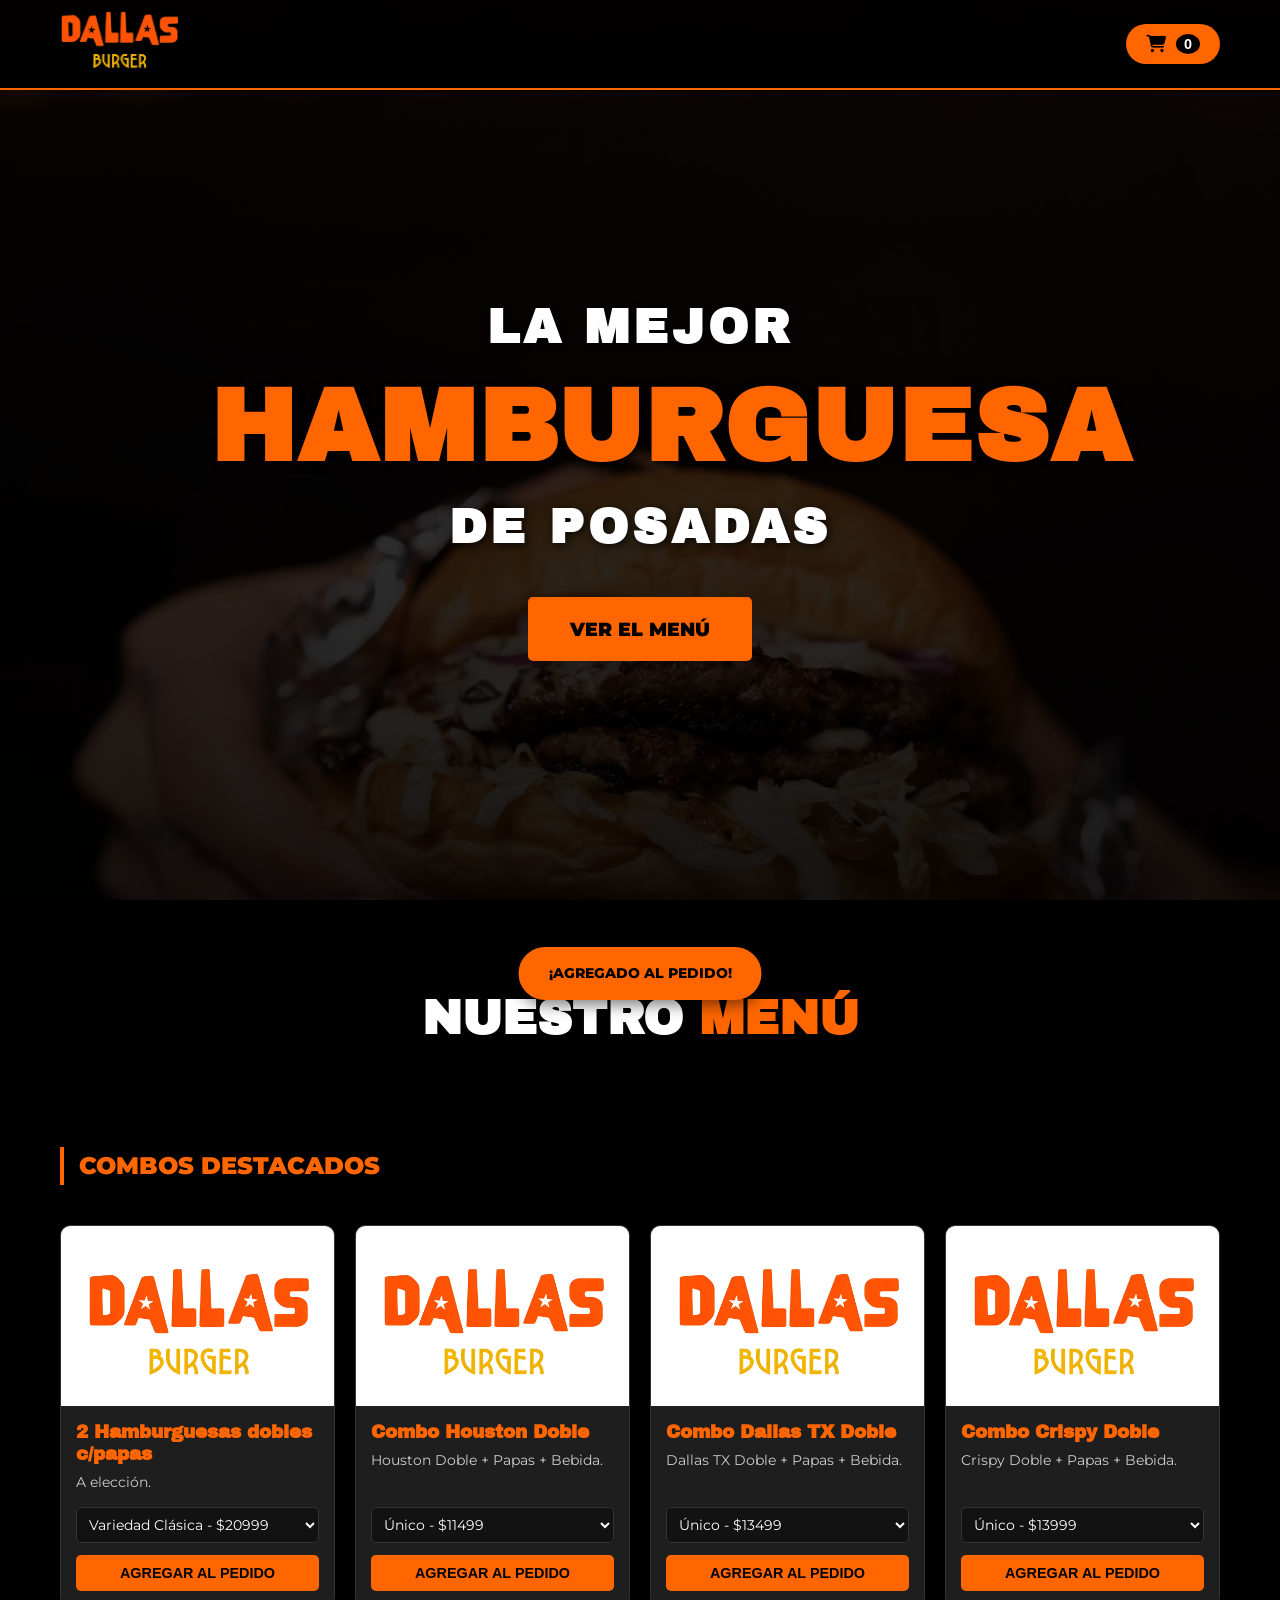
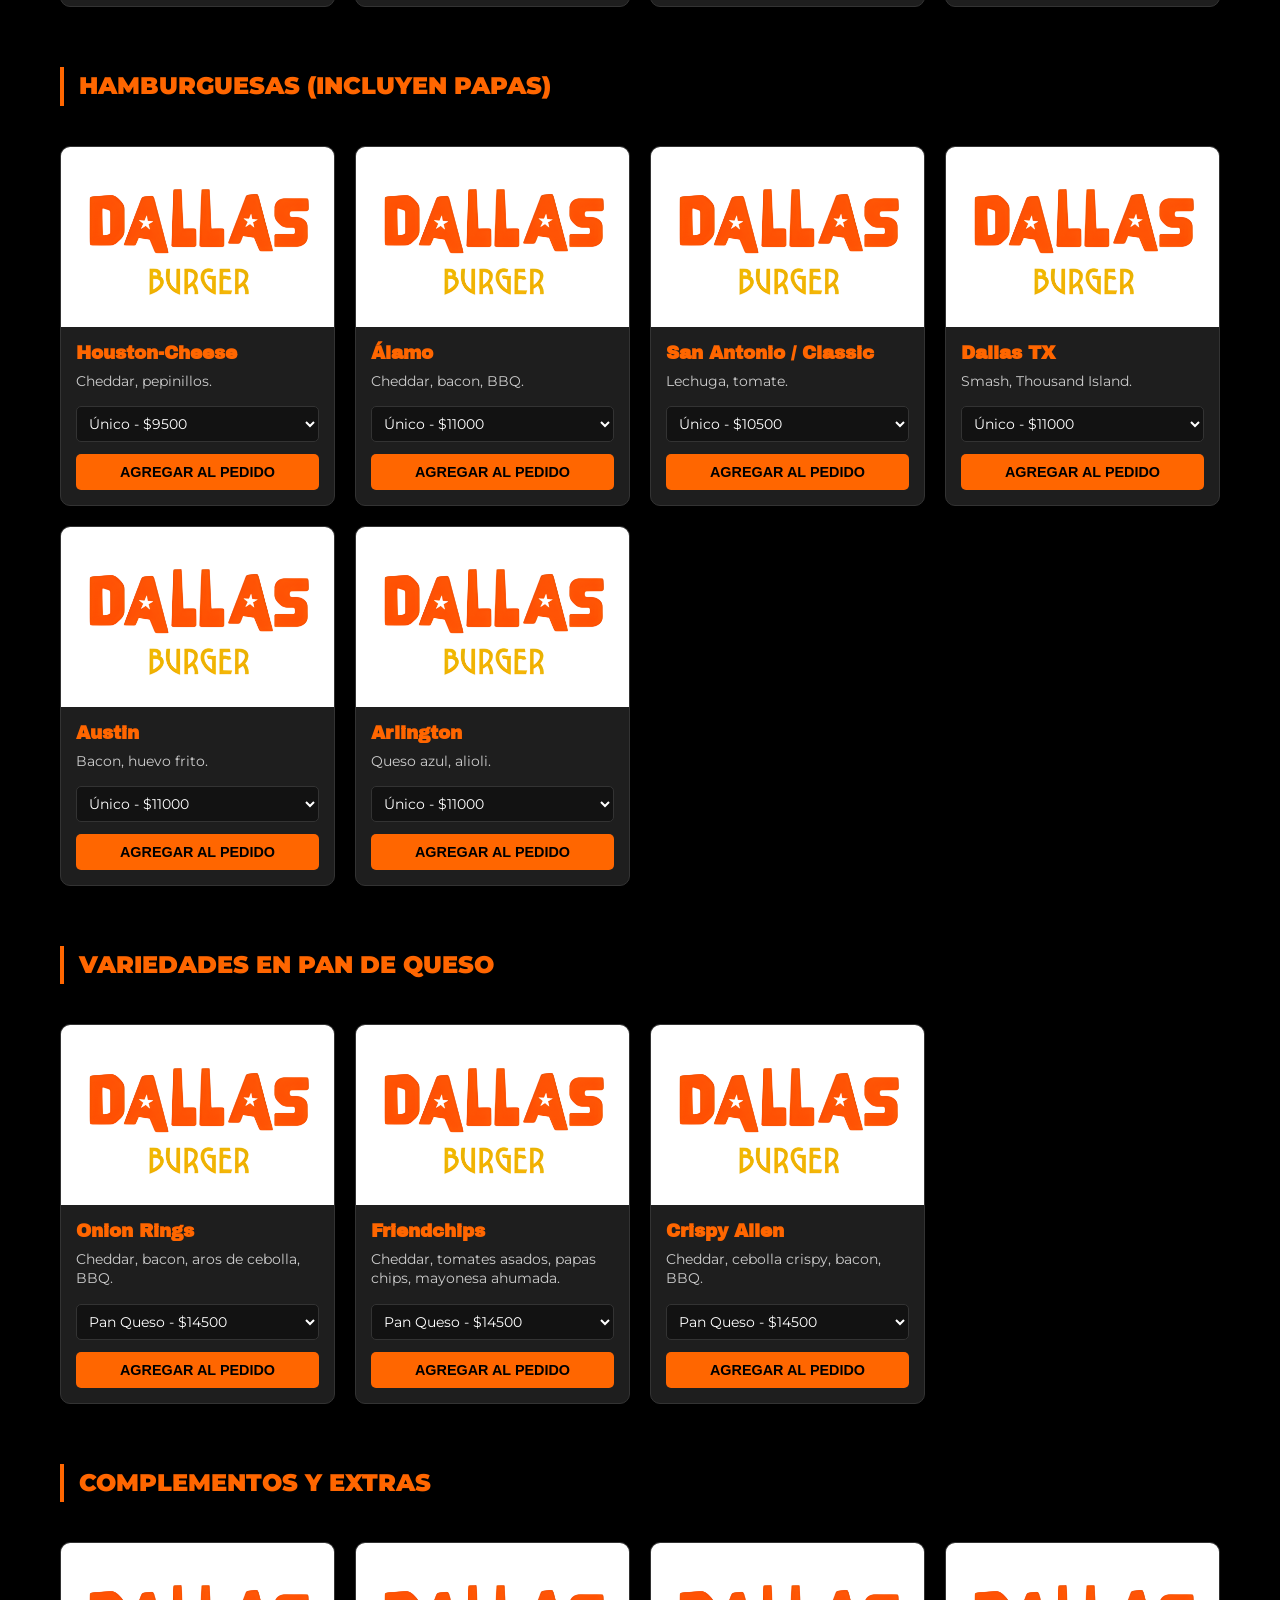
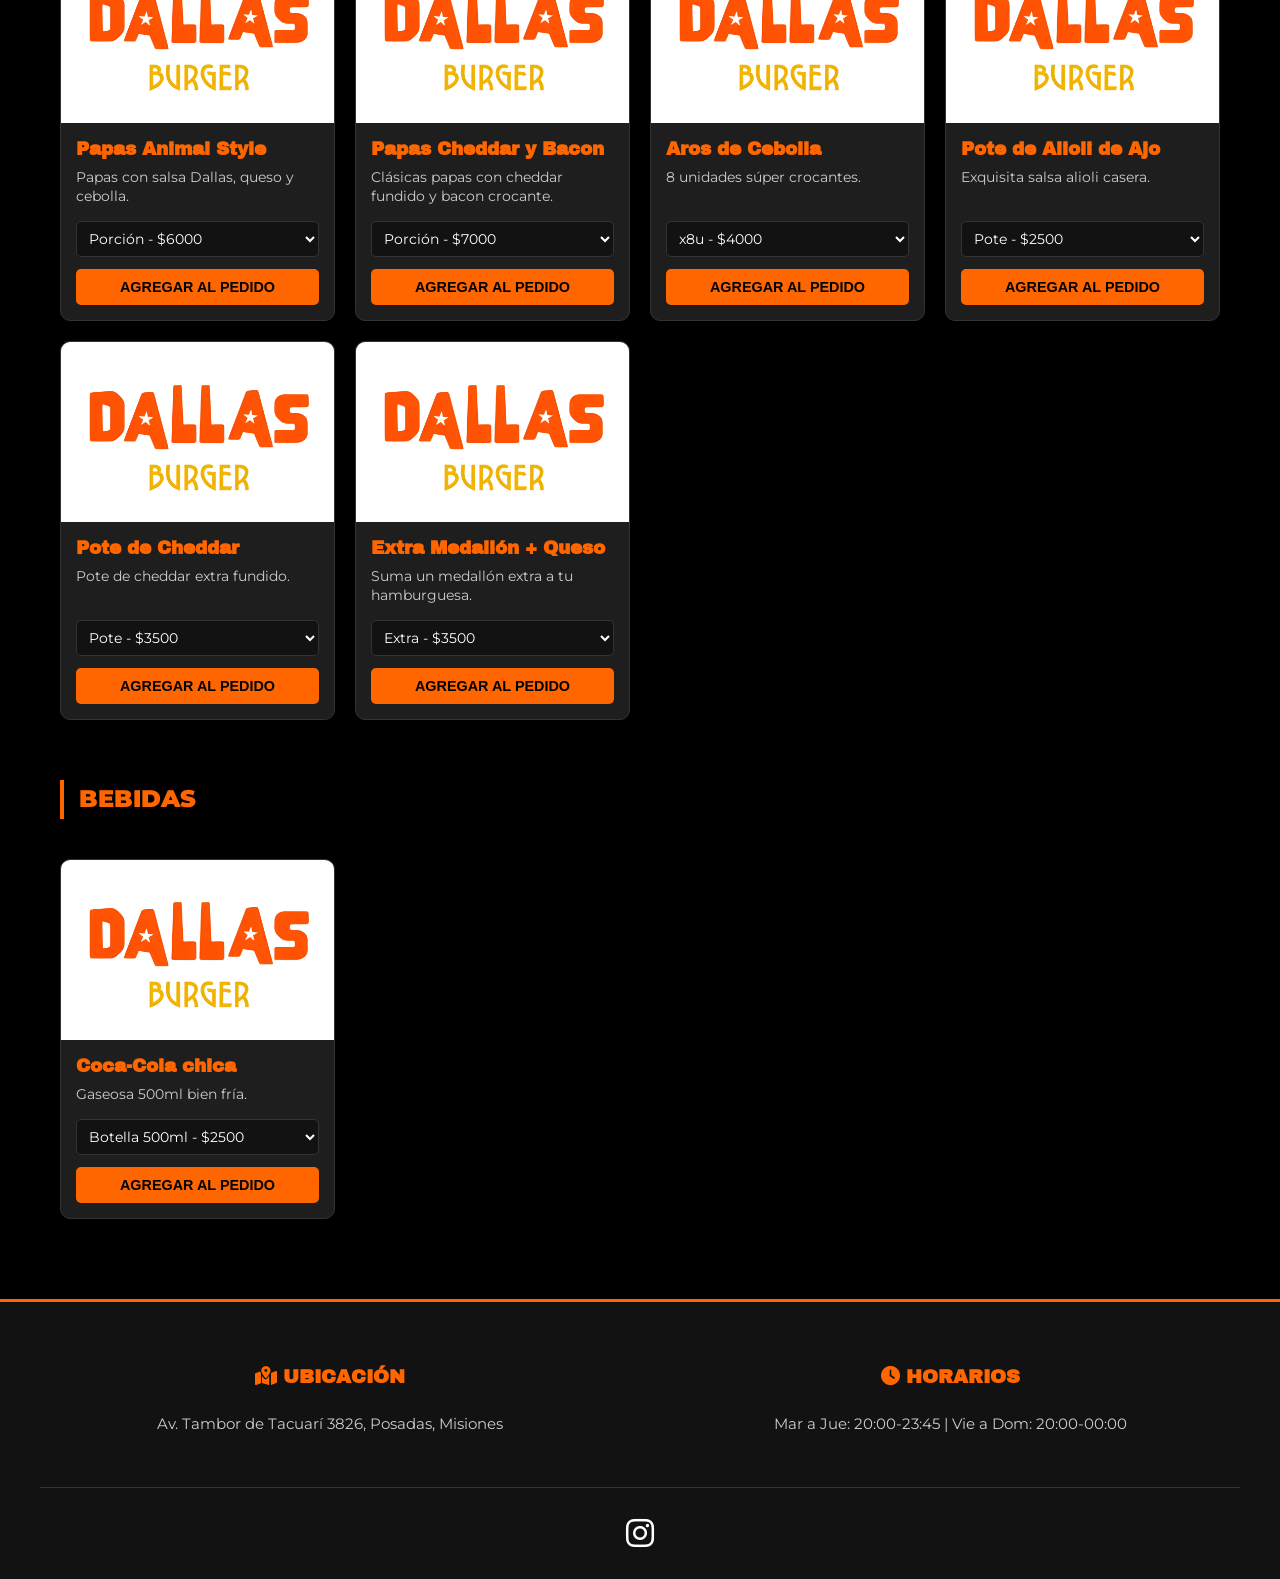
==== commit b70527a2: "Add files via upload" ====
--- a/index.html
+++ b/index.html
@@ -5,7 +5,6 @@
     <meta name="viewport" content="width=device-width, initial-scale=1.0">
     <title>Dallas Hamburguesería | Posadas</title>
     <link rel="icon" href="assets/logo.png" type="image/png">
-    
     <link rel="stylesheet" href="style.css">
     <link href="https://fonts.googleapis.com/css2?family=Archivo+Black&family=Montserrat:wght@400;600;800;900&display=swap" rel="stylesheet">
     <link rel="stylesheet" href="https://cdnjs.cloudflare.com/ajax/libs/font-awesome/6.4.0/css/all.min.css">
@@ -35,42 +34,14 @@
             <ul id="lista-carrito" class="cart-list"></ul>
         </div>
 
-        <div class="cart-footer">
-            <div class="cart-checkout-scroll">
-                <div class="cart-options">
-                    <div class="form-group">
-                        <label for="metodo-pago">Método de pago:</label>
-                        <select id="metodo-pago">
-                            <option value="Efectivo">Efectivo</option>
-                            <option value="Transferencia">Transferencia / Mercado Pago</option>
-                        </select>
-                    </div>
-                    <div class="form-group">
-                        <label for="metodo-entrega">Entrega:</label>
-                        <select id="metodo-entrega" onchange="toggleDireccion()">
-                            <option value="Delivery">Delivery (25-50 min)</option>
-                            <option value="Retiro por local">Para llevar / Retiro en local</option>
-                        </select>
-                    </div>
-                    <div class="form-group" id="grupo-direccion">
-                        <label for="direccion-envio">Dirección de envío:</label>
-                        <input type="text" id="direccion-envio" placeholder="Ej: Av. Tambor de Tacuarí 3826">
-                    </div>
-                </div>
-
-                <div class="cart-notes">
-                    <label for="pedido-notas">Aclaraciones adicionales:</label>
-                    <textarea id="pedido-notas" placeholder="Ej: Sin pepinillos, sin tomate..."></textarea>
-                </div>
+        <div class="cart-footer-fixed">
+            <div class="cart-total-box">
+                <span>TOTAL</span>
+                <span id="precio-total">$0</span>
             </div>
-            
-            <div class="cart-checkout-fixed">
-                <div class="cart-total-box">
-                    <span>Total:</span>
-                    <span id="precio-total">$0</span>
-                </div>
-                <button id="btn-whatsapp" class="btn-whatsapp" disabled>Enviar Pedido a WhatsApp</button>
-            </div>
+            <button id="btn-confirmar-pedido" class="btn-confirmar" disabled>
+                CONFIRMAR PEDIDO <i class="fa-solid fa-arrow-right"></i>
+            </button>
         </div>
     </aside>
 
@@ -109,7 +80,6 @@
     </div>
 
     <div id="notificacion" class="toast-notification">¡Agregado al pedido!</div>
-    
     <script src="app.js"></script>
 </body>
 </html>
--- a/style.css
+++ b/style.css
@@ -200,38 +200,33 @@
 .footer-bottom { max-width: 1200px; margin: 40px auto 0; padding-top: 20px; border-top: 1px solid var(--gris-medio); text-align: center; }
 .btn-instagram { color: var(--blanco); text-decoration: none; font-size: 2rem; transition: 0.3s; }
 .btn-instagram:hover { color: var(--primario); }
-.copy { margin-top: 15px; font-size: 0.85rem; color: #777; }
 
 
 /* =========================================================================
-   CARRITO SIDEBAR - DISEÑO DIVIDIDO (PANTALLA PC)
+   NUEVO DISEÑO DE CARRITO (UNA COLUMNA, FOOTER FIJO)
    ========================================================================= */
 
 .cart-overlay { position: fixed; top: 0; left: 0; width: 100%; height: 100%; background: rgba(0,0,0,0.8); z-index: 1001; opacity: 0; visibility: hidden; transition: 0.3s; }
 .cart-overlay.active { opacity: 1; visibility: visible; }
 
-/* En PC usamos GRID: 1 fracción para la lista (izquierda) y 400px fijos para el checkout (derecha) */
 .cart-sidebar { 
     position: fixed; 
     top: 0; 
     right: -100%; 
-    width: 100%; 
+    width: 450px; 
     max-width: 100%; 
-    height: 100vh;
-    height: 100dvh; /* Soporte móvil avanzado */
+    height: 100%; 
     background: var(--negro-suave); 
     z-index: 1002; 
-    display: grid; 
-    grid-template-columns: 1fr 400px; 
-    grid-template-rows: auto 1fr;
+    display: flex; 
+    flex-direction: column;
     transition: right 0.4s ease; 
 }
 .cart-sidebar.active { right: 0; }
 
-/* El Header ocupa todo el ancho superior */
+/* HEADER */
 .cart-header { 
-    grid-column: 1 / -1;
-    padding: 20px 40px; 
+    padding: 25px; 
     background: var(--negro-puro); 
     border-bottom: 1px solid var(--gris-medio); 
     display: flex; 
@@ -242,137 +237,79 @@
 .close-cart-btn { background: none; border: none; color: var(--blanco); font-size: 1.5rem; cursor: pointer; transition: 0.3s; }
 .close-cart-btn:hover { color: var(--primario); }
 
-/* Scrollbars personalizados para el carrito */
-.cart-body::-webkit-scrollbar, .cart-checkout-scroll::-webkit-scrollbar { width: 6px; }
-.cart-body::-webkit-scrollbar-thumb, .cart-checkout-scroll::-webkit-scrollbar-thumb { background: var(--primario); border-radius: 10px; }
-
-/* Lado Izquierdo: Lista de Pedidos */
+/* BODY (LISTA SCROLLEABLE) */
 .cart-body { 
-    grid-column: 1 / 2;
+    flex: 1; 
     overflow-y: auto; 
     padding: 30px; 
 }
-.cart-list { list-style: none; max-width: 900px; margin: 0 auto; width: 100%; }
-.cart-item { display: flex; justify-content: space-between; align-items: center; background: var(--gris-oscuro); padding: 15px 20px; margin-bottom: 12px; border-radius: 8px; border: 1px solid var(--gris-medio); }
-.item-details h4 { font-size: 1.05rem; color: var(--blanco); margin-bottom: 5px; }
-.item-details p { color: var(--primario); font-weight: bold; font-size: 0.95rem; }
-.btn-remove { background: none; border: none; color: #ff4444; font-size: 1.2rem; cursor: pointer; transition: 0.2s; }
+.cart-list { list-style: none; width: 100%; }
+.cart-item { display: flex; justify-content: space-between; align-items: center; background: var(--gris-oscuro); padding: 15px 25px; margin-bottom: 15px; border-radius: 8px; border: 1px solid var(--gris-medio); }
+.item-details h4 { font-size: 1.1rem; color: var(--blanco); margin-bottom: 5px; }
+.item-details p { color: var(--primario); font-weight: bold; font-size: 1rem; }
+.btn-remove { background: none; border: none; color: #ff4444; font-size: 1.3rem; cursor: pointer; transition: 0.2s; }
 .btn-remove:hover { transform: scale(1.1); }
-.empty-msg { text-align: center; color: var(--gris-texto); font-style: italic; margin-top: 40px; font-size: 1.1rem; }
-
-/* Lado Derecho: Opciones y Checkout */
-.cart-footer { 
-    grid-column: 2 / 3;
-    padding: 25px 20px; 
-    background: var(--negro-puro); 
-    border-left: 1px solid var(--gris-medio); 
-    display: flex;
-    flex-direction: column;
-    overflow: hidden; /* Ocultamos el desborde principal */
-}
-
-/* El área de opciones hace scroll interno */
-.cart-checkout-scroll {
-    overflow-y: auto;
-    flex-grow: 1;
-    padding-right: 10px;
-    margin-bottom: 15px;
-}
-
-.cart-options, .cart-notes { width: 100%; }
-.form-group { margin-bottom: 15px; }
-.form-group label, .cart-notes label { display: block; font-size: 0.85rem; margin-bottom: 5px; color: var(--gris-texto); font-weight: bold; }
-.form-group select, .form-group input, .cart-notes textarea { width: 100%; padding: 10px; background: var(--gris-oscuro); border: 1px solid var(--gris-medio); color: var(--blanco); border-radius: 5px; font-family: inherit; font-size: 0.9rem; }
-.cart-notes textarea { resize: vertical; min-height: 60px; width: 100%; }
-
-/* Área fija inferior (Total y Botón) */
-.cart-checkout-fixed {
-    flex-shrink: 0;
-    padding-top: 15px;
-    border-top: 1px dashed var(--gris-medio);
-}
-
+.empty-msg { text-align: center; color: var(--gris-texto); font-style: italic; margin-top: 40px; font-size: 1.2rem; }
+
+/* FOOTER FIJO (TOTAL Y BOTÓN) */
+.cart-footer-fixed {
+    background: var(--negro-puro);
+    padding: 25px 30px 30px;
+    border-top: 2px solid var(--primario);
+    box-shadow: 0 -10px 20px rgba(0,0,0,0.5);
+    z-index: 10;
+}
 .cart-total-box { 
     display: flex; 
     justify-content: space-between; 
-    font-size: 1.3rem; 
+    align-items: center;
+    margin-bottom: 20px; 
+}
+.cart-total-box span:first-child { font-weight: 800; font-size: 1.2rem; color: var(--gris-texto); letter-spacing: 1px; }
+.cart-total-box span:last-child { font-family: var(--fuente-titulo); font-size: 2rem; color: var(--blanco); }
+
+.btn-confirmar { 
+    width: 100%; 
+    padding: 18px; 
+    background: var(--primario); 
+    color: var(--negro-puro); 
+    border: none; 
     font-weight: 900; 
-    margin-bottom: 15px; 
-    color: var(--blanco); 
-    width: 100%; 
-}
-.btn-whatsapp { width: 100%; padding: 12px; background: #25D366; color: white; border: none; font-size: 1rem; font-weight: 900; border-radius: 5px; cursor: pointer; transition: 0.3s; text-transform: uppercase; display: block; }
-.btn-whatsapp:hover { background: #1ebc5a; }
-.btn-whatsapp:disabled { background: var(--gris-medio); color: #777; cursor: not-allowed; }
-
+    font-size: 1.1rem; 
+    border-radius: 8px; 
+    cursor: pointer; 
+    transition: 0.3s; 
+    display: flex; 
+    justify-content: center; 
+    align-items: center; 
+    gap: 10px;
+}
+.btn-confirmar:hover { background: var(--blanco); }
+.btn-confirmar:disabled { background: var(--gris-medio); color: #777; cursor: not-allowed; }
 
 /* TOAST NOTIFICACIÓN */
-.toast-notification { position: fixed; bottom: -100px; left: 50%; transform: translateX(-50%); background: var(--primario); color: var(--negro-puro); padding: 12px 25px; border-radius: 50px; font-weight: 800; box-shadow: 0 5px 15px rgba(0,0,0,0.5); z-index: 2000; transition: bottom 0.4s ease; text-transform: uppercase; font-size: 0.85rem; }
+.toast-notification { position: fixed; bottom: -100px; left: 50%; transform: translateX(-50%); background: var(--primario); color: var(--negro-puro); padding: 15px 30px; border-radius: 50px; font-weight: 800; box-shadow: 0 5px 15px rgba(0,0,0,0.5); z-index: 2000; transition: bottom 0.4s ease; text-transform: uppercase; font-size: 0.9rem; }
 .toast-notification.show { bottom: 30px; }
 .no-scroll { overflow: hidden; }
 
-/* =========================================================================
-   MEDIA QUERIES - RESPONSIVIDAD (MÓVILES Y TABLETS)
-   ========================================================================= */
-
+/* MEDIA QUERIES */
 @media (max-width: 1024px) { 
     .productos-grid { grid-template-columns: repeat(2, 1fr); } 
 }
 
 @media (max-width: 768px) {
-    /* Ajustes generales de texto y catálogo (Achicados) */
-    .landing-title .linea-blanca { font-size: clamp(1.2rem, 4vw, 2rem); }
-    .landing-title .linea-naranja { font-size: clamp(2rem, 8vw, 4.5rem); margin: 10px 0; }
-    .section-title { font-size: 1.8rem; margin-bottom: 30px; }
-    .categoria-separador { font-size: 1.1rem; margin: 25px 0 15px; }
+    .section-title { font-size: 2.2rem; }
+    .categoria-separador { font-size: 1.3rem; margin: 30px 0 15px; }
     
-    .productos-grid { display: flex; flex-direction: column; gap: 12px; }
-    .product-card { flex-direction: row; align-items: center; padding: 8px; min-height: 120px; }
-    .product-img { width: 90px; height: 90px; min-width: 90px; border-radius: 6px; }
-    .product-info { padding: 0 0 0 10px; justify-content: center; }
-    .product-title { font-size: 0.95rem; margin-bottom: 3px; }
-    .product-desc { font-size: 0.75rem; margin-bottom: 5px; display: -webkit-box; -webkit-line-clamp: 2; -webkit-box-orient: vertical; overflow: hidden; }
-    .size-selector { padding: 5px; font-size: 0.75rem; margin-bottom: 5px; }
-    .btn-add { padding: 7px; font-size: 0.75rem; }
-
-    /* RESET DEL CARRITO PARA CELULARES (Columna única optimizada) */
-    .cart-sidebar {
-        display: flex;
-        flex-direction: column;
-    }
-    .cart-header { padding: 15px; }
-    .cart-header h2 { font-size: 1.2rem; }
-    
-    /* El body scrollea si hay muchas hamburguesas */
-    .cart-body { 
-        padding: 15px; 
-        flex-grow: 1;
-        overflow-y: auto;
-    }
-    
-    .cart-item { padding: 10px 15px; margin-bottom: 10px; }
-    .item-details h4 { font-size: 0.9rem; }
-    .item-details p { font-size: 0.85rem; }
-
-    /* Footer más compacto y restringido en altura */
-    .cart-footer { 
-        padding: 15px; 
-        border-left: none; 
-        border-top: 1px solid var(--gris-medio);
-        flex-shrink: 0; 
-        max-height: 55vh; /* Ocupa máximo un poco más de la mitad de la pantalla */
-    }
-    
-    .form-group { margin-bottom: 10px; }
-    .form-group label, .cart-notes label { font-size: 0.75rem; margin-bottom: 4px; }
-    .form-group select, .form-group input, .cart-notes textarea { padding: 8px; font-size: 0.8rem; }
-    .cart-notes textarea { min-height: 40px; }
-
-    .cart-checkout-fixed {
-        padding-top: 10px;
-        margin-top: 5px;
-    }
-    
-    .cart-total-box { margin-bottom: 10px; font-size: 1.15rem; }
-    .btn-whatsapp { padding: 12px; font-size: 0.9rem; }
+    .productos-grid { display: flex; flex-direction: column; gap: 15px; }
+    .product-card { flex-direction: row; align-items: center; padding: 10px; min-height: 140px; }
+    .product-img { width: 110px; height: 110px; min-width: 110px; border-radius: 8px; }
+    .product-info { padding: 0 0 0 15px; justify-content: center; }
+    .product-title { font-size: 1.1rem; margin-bottom: 5px; line-height: 1.2; }
+    .product-desc { font-size: 0.8rem; margin-bottom: 8px; line-height: 1.3; display: -webkit-box; -webkit-line-clamp: 2; -webkit-box-orient: vertical; overflow: hidden; }
+    .size-selector { padding: 6px; font-size: 0.85rem; margin-bottom: 8px; }
+    .btn-add { padding: 8px; font-size: 0.85rem; }
+
+    .cart-sidebar { width: 100%; }
+    .cart-footer-fixed { padding: 20px; }
 }
